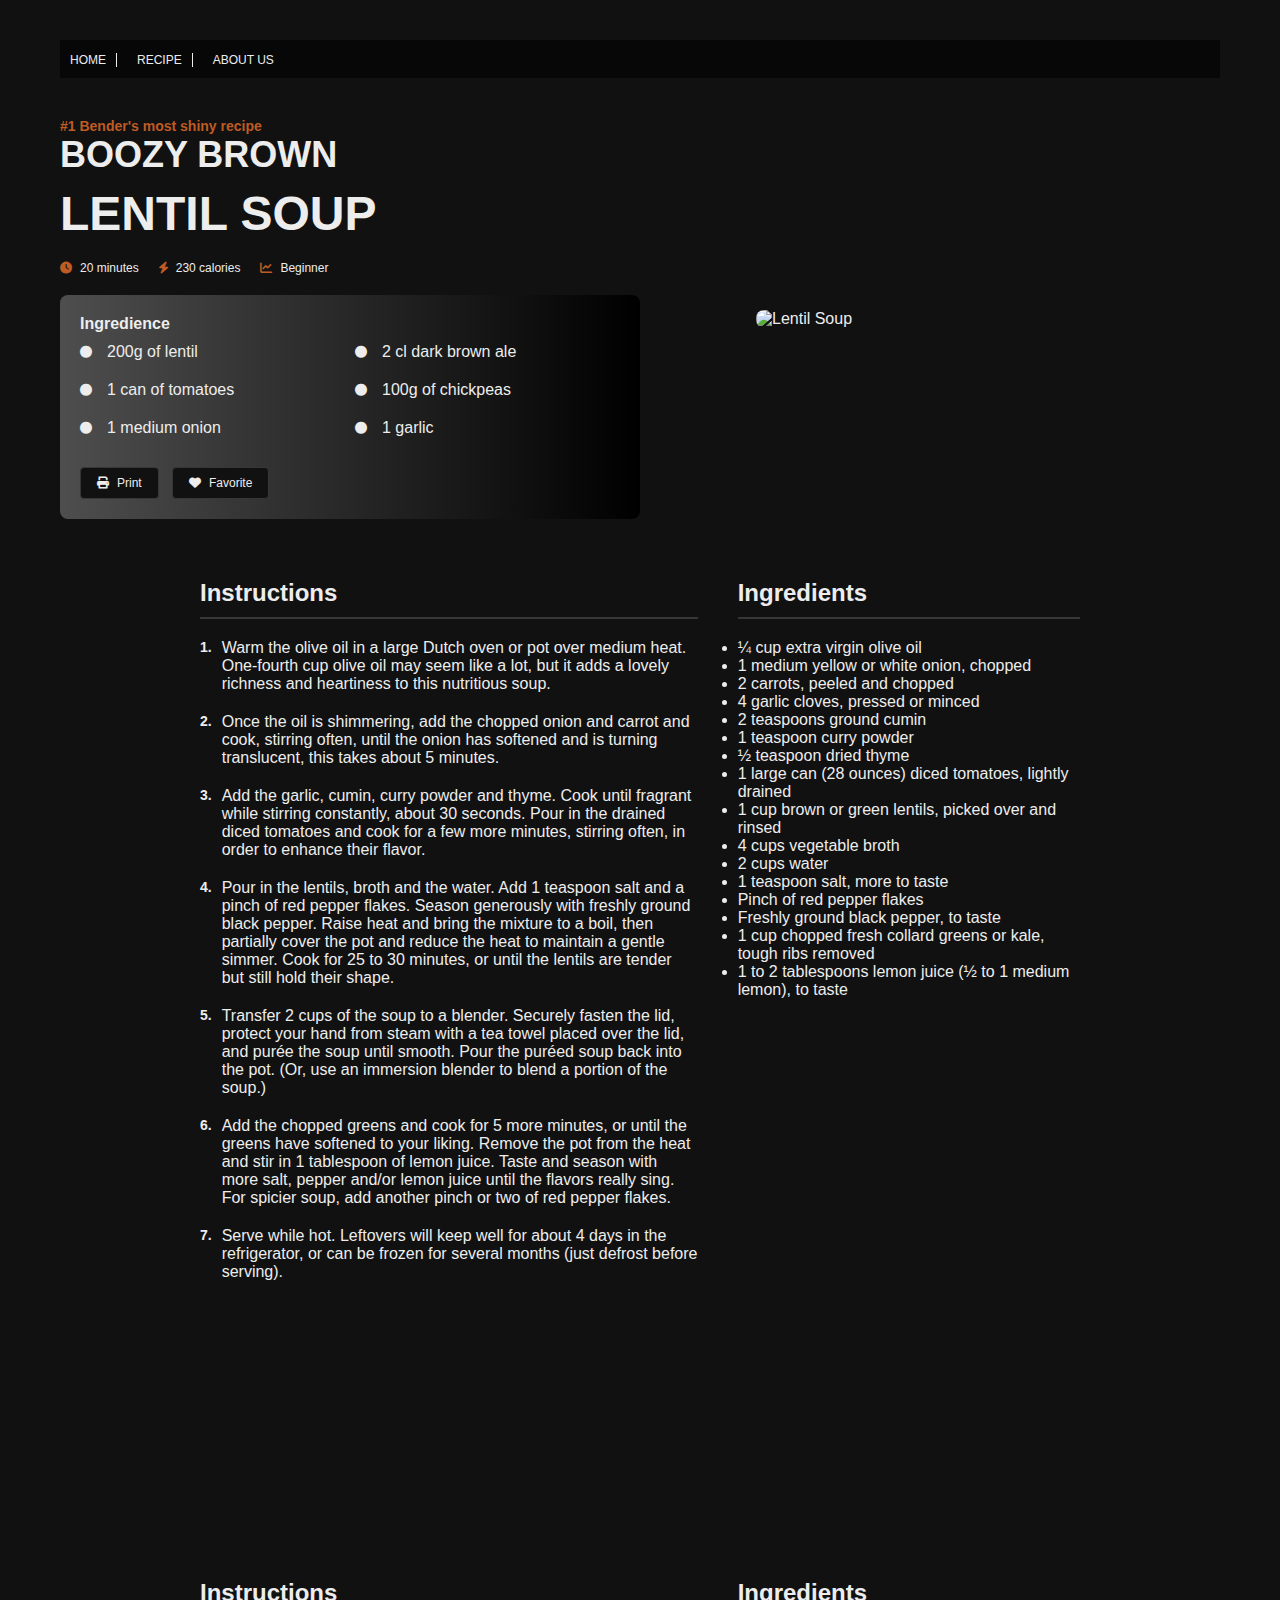
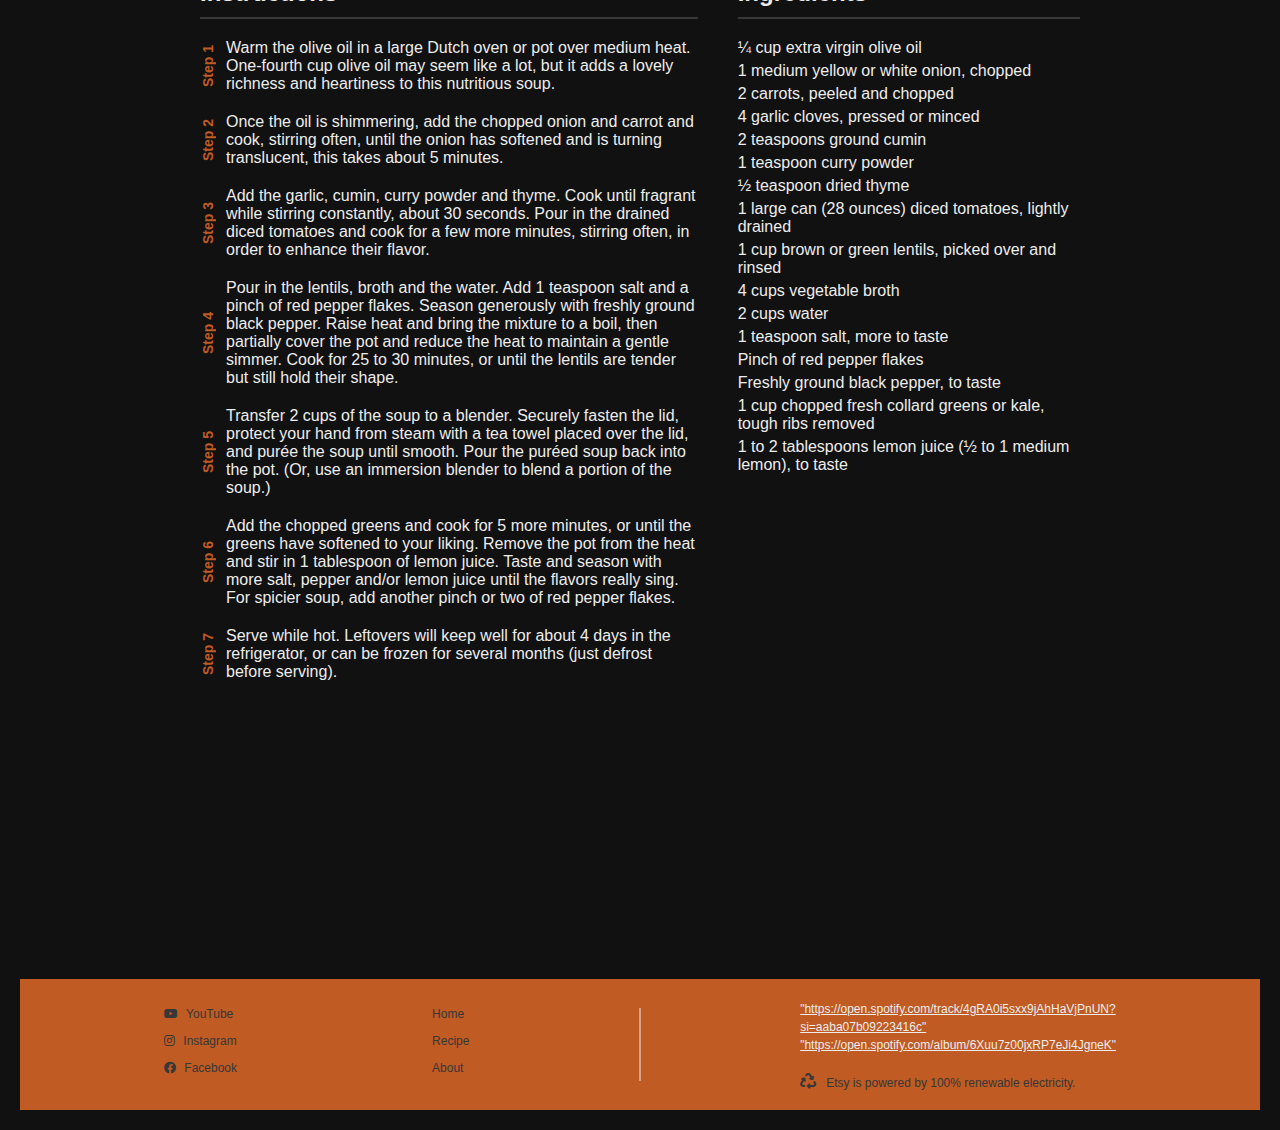
==== file.html @ ed65240d "Initial commit" ====
<!DOCTYPE html>
<html lang="en">
<head>
    <meta charset="UTF-8">
    <meta name="viewport" content="width=device-width, initial-scale=1.0">
    <title>Recipe Details</title>
    <link rel="stylesheet" href="https://cdnjs.cloudflare.com/ajax/libs/font-awesome/6.0.0-beta3/css/all.min.css">
    <link rel="stylesheet" href="css/style.css">
</head>
<body>


    <div class="container">
        <nav class="navigation">
          <div class="menu-container">
            <ul>
                <li>
                    <a href="#">Home</a>
                </li>
                <li>
                    <a href="index.html">Recipe</a>
                </li>
                <li>
                    <a href="own_page.html">About us</a>
                </li>
            </ul>
          </div>
        </nav>
   
        
        <main>
            <section class="recipe-info">
                <h2>#1 Bender's most shiny recipe</h2>
                <h1 class="recipe-title">BOOZY BROWN <span>LENTIL SOUP</span></h1>
                <div class="details">
                    <div class="time">
                        <i class="fa-solid fa-clock"></i> 20 minutes
                    </div>
                    <div class="calories">
                        <i class="fa-solid fa-bolt"></i> 230 calories
                    </div>
                    <div class="difficulty">
                        <i class="fa-solid fa-chart-line"></i> Beginner
                    </div>
                </div>
                <div class="ingredients">
                    <h3>Ingredience</h3>
                    <ul>
                      <li>
                        <input type="checkbox" id="ingredient1">
                        <label for="ingredient1"><i class="fa-solid fa-circle"></i> 200g of lentil</label>
                      </li>
                      <li>
                        <input type="checkbox" id="ingredient2">
                        <label for="ingredient2"><i class="fa-solid fa-circle"></i> 2 cl dark brown ale</label>
                      </li>
                      <li>
                        <input type="checkbox" id="ingredient3">
                        <label for="ingredient3"><i class="fa-solid fa-circle"></i> 1 can of tomatoes</label>
                      </li>
                      <li>
                        <input type="checkbox" id="ingredient4">
                        <label for="ingredient4"><i class="fa-solid fa-circle"></i> 100g of chickpeas</label>
                      </li>
                      <li>
                        <input type="checkbox" id="ingredient5">
                        <label for="ingredient5"><i class="fa-solid fa-circle"></i> 1 medium onion</label>
                      </li>
                      <li>
                        <input type="checkbox" id="ingredient6">
                        <label for="ingredient6"><i class="fa-solid fa-circle"></i> 1 garlic</label>
                      </li>
                    </ul>
                    <div class="actions">
                      <button><i class="fa-solid fa-print"></i> Print</button>
                      <button><i class="fa-solid fa-heart"></i> Favorite</button>
                    </div>
                  </div>
                  
            </section>
            <section class="recipe-image">
                <img src="https://s3-alpha-sig.figma.com/img/2ca5/1512/065ec45906eaa1f02310718987f6aa37?Expires=1730678400&Key-Pair-Id=APKAQ4GOSFWCVNEHN3O4&Signature=kiF8elebDpNt66oi~QScZDBJypUy4jDUY5r86N1OwiL5TEPqWeOiocLjC0iIjef8pkre3oENFekZw087vKclOn2sxf3GNda2NWz8QR5~C3fvBvZsVfmJCIOxOPB9lREd4pkkciIHWcjZen7qG1umLE6kv-wO42B6kZwBc3E~TOmCG7orPkT7D1tQOzGYiM1qE84pExdzBujevNCMcXoIFbSByMFpmksDCz3y1SCBsskzWgEVtsUvwgzOyfBkzUbuXNd07VGh7U9ay44RrrtXd2rOzvfQI6nxsxmCzVakOV2SUBcI-8lmBlU-VBnw5dNxJR7KjmR~-cWFTxkiqnXIXA__" alt="Lentil Soup">
            </section>
        </main>
    </div>


    <section class="instructions-section-again">
        <div class="recipe-container-again">
            <div class="instructions-again">
                <h2>Instructions</h2>
                <div class="step-again">
                    <p class="step-number-again">1.</p>
                    <p>Warm the olive oil in a large Dutch oven or pot over medium heat. One-fourth cup olive oil may seem like a lot, but it adds a lovely richness and heartiness to this nutritious soup.</p>
                </div>
                <div class="step-again">
                    <p class="step-number-again">2.</p>
                    <p>Once the oil is shimmering, add the chopped onion and carrot and cook, stirring often, until the onion has softened and is turning translucent, this takes about 5 minutes.</p>
                </div>
                <div class="step-again">
                    <p class="step-number-again">3.</p>
                    <p>Add the garlic, cumin, curry powder and thyme. Cook until fragrant while stirring constantly, about 30 seconds. Pour in the drained diced tomatoes and cook for a few more minutes, stirring often, in order to enhance their flavor.</p>
                </div>
                <div class="step-again">
                    <p class="step-number-again">4.</p>
                    <p>Pour in the lentils, broth and the water. Add 1 teaspoon salt and a pinch of red pepper flakes. Season generously with freshly ground black pepper. Raise heat and bring the mixture to a boil, then partially cover the pot and reduce the heat to maintain a gentle simmer. Cook for 25 to 30 minutes, or until the lentils are tender but still hold their shape.</p>
                </div>
                <div class="step-again">
                    <p class="step-number-again">5.</p>
                    <p>Transfer 2 cups of the soup to a blender. Securely fasten the lid, protect your hand from steam with a tea towel placed over the lid, and purée the soup until smooth. Pour the puréed soup back into the pot. (Or, use an immersion blender to blend a portion of the soup.)</p>
                </div>
                <div class="step-again">
                    <p class="step-number-again">6.</p>
                    <p>Add the chopped greens and cook for 5 more minutes, or until the greens have softened to your liking. Remove the pot from the heat and stir in 1 tablespoon of lemon juice. Taste and season with more salt, pepper and/or lemon juice until the flavors really sing. For spicier soup, add another pinch or two of red pepper flakes.</p>
                </div>
                <div class="step-again">
                    <p class="step-number-again">7.</p>
                    <p>Serve while hot. Leftovers will keep well for about 4 days in the refrigerator, or can be frozen for several months (just defrost before serving).</p>
                </div>
            </div>
    
            <div class="ingredients-continue-again">
                <h2>Ingredients</h2>
                <ul>
                    <li>¼ cup extra virgin olive oil</li>
                    <li>1 medium yellow or white onion, chopped</li>
                    <li>2 carrots, peeled and chopped</li>
                    <li>4 garlic cloves, pressed or minced</li>
                    <li>2 teaspoons ground cumin</li>
                    <li>1 teaspoon curry powder</li>
                    <li>½ teaspoon dried thyme</li>
                    <li>1 large can (28 ounces) diced tomatoes, lightly drained</li>
                    <li>1 cup brown or green lentils, picked over and rinsed</li>
                    <li>4 cups vegetable broth</li>
                    <li>2 cups water</li>
                    <li>1 teaspoon salt, more to taste</li>
                    <li>Pinch of red pepper flakes</li>
                    <li>Freshly ground black pepper, to taste</li>
                    <li>1 cup chopped fresh collard greens or kale, tough ribs removed</li>
                    <li>1 to 2 tablespoons lemon juice (½ to 1 medium lemon), to taste</li>
                </ul>
            </div>
        </div>
    
    </section>



<section class="instructions-section">
    <div class="recipe-container">
        <div class="instructions">
            <h2>Instructions</h2>
            <div class="step">
                <p class="step-number">Step 1</p>
                <p>Warm the olive oil in a large Dutch oven or pot over medium heat. One-fourth cup olive oil may seem like a lot, but it adds a lovely richness and heartiness to this nutritious soup.</p>
            </div>
            <div class="step">
                <p class="step-number">Step 2</p>
                <p>Once the oil is shimmering, add the chopped onion and carrot and cook, stirring often, until the onion has softened and is turning translucent, this takes about 5 minutes.</p>
            </div>
            <div class="step">
                <p class="step-number">Step 3</p>
                <p>Add the garlic, cumin, curry powder and thyme. Cook until fragrant while stirring constantly, about 30 seconds. Pour in the drained diced tomatoes and cook for a few more minutes, stirring often, in order to enhance their flavor.</p>
            </div>
            <div class="step">
                <p class="step-number">Step 4</p>
                <p>Pour in the lentils, broth and the water. Add 1 teaspoon salt and a pinch of red pepper flakes. Season generously with freshly ground black pepper. Raise heat and bring the mixture to a boil, then partially cover the pot and reduce the heat to maintain a gentle simmer. Cook for 25 to 30 minutes, or until the lentils are tender but still hold their shape.</p>
            </div>
            <div class="step">
                <p class="step-number">Step 5</p>
                <p>Transfer 2 cups of the soup to a blender. Securely fasten the lid, protect your hand from steam with a tea towel placed over the lid, and purée the soup until smooth. Pour the puréed soup back into the pot. (Or, use an immersion blender to blend a portion of the soup.)</p>
            </div>
            <div class="step">
                <p class="step-number">Step 6</p>
                <p>Add the chopped greens and cook for 5 more minutes, or until the greens have softened to your liking. Remove the pot from the heat and stir in 1 tablespoon of lemon juice. Taste and season with more salt, pepper and/or lemon juice until the flavors really sing. For spicier soup, add another pinch or two of red pepper flakes.</p>
            </div>
            <div class="step">
                <p class="step-number">Step 7</p>
                <p>Serve while hot. Leftovers will keep well for about 4 days in the refrigerator, or can be frozen for several months (just defrost before serving).</p>
            </div>
        </div>

        <div class="ingredients-continue">
            <h2>Ingredients</h2>
            <ul>
                <li>¼ cup extra virgin olive oil</li>
                <li>1 medium yellow or white onion, chopped</li>
                <li>2 carrots, peeled and chopped</li>
                <li>4 garlic cloves, pressed or minced</li>
                <li>2 teaspoons ground cumin</li>
                <li>1 teaspoon curry powder</li>
                <li>½ teaspoon dried thyme</li>
                <li>1 large can (28 ounces) diced tomatoes, lightly drained</li>
                <li>1 cup brown or green lentils, picked over and rinsed</li>
                <li>4 cups vegetable broth</li>
                <li>2 cups water</li>
                <li>1 teaspoon salt, more to taste</li>
                <li>Pinch of red pepper flakes</li>
                <li>Freshly ground black pepper, to taste</li>
                <li>1 cup chopped fresh collard greens or kale, tough ribs removed</li>
                <li>1 to 2 tablespoons lemon juice (½ to 1 medium lemon), to taste</li>
            </ul>
        </div>
    </div>

</section>



<footer>
    <div class="footer-container">
        <div class="social-media">
            <a href="#"><i class="fa-brands fa-youtube"></i> YouTube</a><br>
            <a href="#"><i class="fa-brands fa-instagram"></i> Instagram</a><br>
            <a href="#"><i class="fa-brands fa-facebook"></i> Facebook</a><br>
        </div>
        <div class="footer-links">
            <a href="#">Home</a><br>
            <a href="#">Recipe</a><br>
            <a href="#">About</a>
        </div>
        <div class="footer-info">
            <a href="">"https://open.spotify.com/track/4gRA0i5sxx9jAhHaVjPnUN?si=aaba07b09223416c"</a><br>
            <a href="">"https://open.spotify.com/album/6Xuu7z00jxRP7eJi4JgneK"</a><br>
             <p><i class="fa-solid fa-recycle"></i>Etsy is powered by 100% renewable electricity.</p>
        </div>
    </div>


</footer>



</body>
</html>
---- css/style.css ----
@import url('https://fonts.googleapis.com/css2?family=Roboto:ital,wght@0,100;0,300;0,400;0,500;0,700;0,900;1,100;1,300;1,400;1,500;1,700;1,900&display=swap');
@import url('https://fonts.googleapis.com/css2?family=Roboto+Condensed:ital,wght@0,100..900;1,100..900&display=swap');


:root {

   /* Dimensions */
   --width-full: 100%;
   --width-12col: 1200px;     

   /* Grid Settings */
   --grid-gap: 10px;

   --padding-default: 20px;

   /* Colors */
   --background-color-navigation: #00000088;
   --background-color-light: #ededed;
   --background-color-dark-bg: #111111;
   --primary-color: #bf5b23;
   --color-white: #ffffff;
   --color_dark: #373737;
   --color-light: #ebebeb;


   /* color swatch category */
   --category-seafood: #3E30E2;
   --category-chicken: #249C8E;
   --category-meats: #D09189;
   --category-veg: #298F3F;
   --category-dessert: #9374EB;
   --category-misc: #9A951E;
   --category-pasta: #BF5B23;
}




/* media queries for a mobile version*/





/* reset CSS */
* {
  margin:0;
  padding:0;
  box-sizing: border-box;
}

body {
  background-color:var(--background-color-dark-bg);
  font-family: "Roboto", sans-serif;
}

.container {
  background-color:var(--background-color-dark-bg);
  width:var(--width-full);
  height:auto;
}

.navigation {
  background-color: var(--background-color-navigation);
  position:relative;
  z-index: 1000;
}

.menu-container {
  width:var(--width-12col);
  margin: 0 auto;
}

.menu-container ul {
  display:flex
}

.menu-container ul li {
  list-style-type: none;
  margin:10px 0 10px 0;
}

.menu-container ul li a {
  color:var(--background-color-light);
  text-decoration: none;
  text-transform: uppercase;
  border-right: 1px solid var(--background-color-light);
  padding: 0 10px 0 10px;
}

.menu-container ul li a:hover {
  color:var(--primary-color);
}

.menu-container ul li:last-child a {
  border-right: none;
}

.hero { /* Parent with 100% width*/
  background-image: url('https://s3-alpha-sig.figma.com/img/373d/b832/eb54bd65b2060f54024c3d369b383fa9?Expires=1731888000&Key-Pair-Id=APKAQ4GOSFWCVNEHN3O4&Signature=GN2lC6pyfrioEXB4bAm37GHKbKWln2jJjjCO6sONbc8cFu19VoQrKBN8NPygNhO-18M2hw1tPy3R~-BeucHvMnKg9~3-WZzSWj6q4nyPQ2-WkpZ~EpyDxJ45w1UO10ewLJ-qsQrgiHYVYTWvfphnwv1vD4PNC5bcbQfXHKbnncB06MZIaLhbFye5i-hzJd05S8~jmhhtWMcX05KiGBPHwRmacuonD9~WqYpAjngTJ-mEMIS~aoXYMuyZ2nHphnhDqtK35qnQf4Uc8hnteEkfSdjCJDbc7GU15i3oFfCDxK0QIf3prAMWjGewgUWTZeYBrinGNOCU6ixdBHHdyYrhoA__');
  width:var(--width-full);
  height:auto;
  min-height:600px;
  background-repeat: no-repeat;
  background-size: cover;
  background-position: center center;

  margin-top:-40px;
  color:var(--background-color-light);
} 

.hero-container {/* child to follow to 12 column */
  display:grid;
  grid-template-columns: repeat(12, 1fr);
  grid-template-rows: auto auto auto;
  width:var(--width-12col);
  gap:var(--grid-gap);
  margin: 0 auto;
} 

.hero-text {
  grid-column: 1 / span 4;
  margin-top:200px;
  grid-row: 1;
}

.hero-text-smallest {
  font-size: 12px;
  margin-left: 50px;
}

.hero-text-medium {
  font-size: 32px;
  text-transform: uppercase;
  margin-top:15px;
  margin-left: 50px;
}

.hero-text-large {
  font-size: 37px;
  text-transform: uppercase;
  font-weight: 900;
  margin-top:5px;
  margin-bottom:15px;
  margin-left: 50px;
}

.hero-search {
  grid-column: 2 / span 3;
  margin-top:60px;
  grid-row: 2;
}


.search-input {
  background-color: transparent;
  -webkit-appearance: none;
  outline:none;
  border: 1px solid var(--background-color-light);
  border-radius: 5px;
  padding: 10px 20px 10px 40px;
  color:var(--background-color-light)
}

.search-input::placeholder {
  color:var(--background-color-light);
}

/* Working now, copy this */
.todays_recipes {  
  height: fit-content;
  width:var(--width-full);
  display:grid;
  grid-template-columns: 1fr;
  grid-template-rows: 130px auto;
  gap:var(--grid-gap);
}  /* end copy */

.todays_recipes_content_block_image img {
  height: 200px;
  width:100%;
  background-size: cover ;
  background-position: center;
  border-radius: 5px 5px 0px 0px;
}

.todays_recipes_content_block_image_first img {
  height: 200px;
  width:100%;
  background-size: cover ;
  background-position: center;
  border-radius: 5px 5px 0px 0px;
  background-color: var(--color_dark);
}

.todays_recipes_headline {
  text-transform: uppercase;
  font-size: 36px;
  margin-bottom: 10px;
  margin-top: 20px;
}

.todays_recipes_content {
    display: grid;
    grid-template-columns: repeat(4, 1fr);
    gap: var(--grid-gap);
    box-sizing: border-box;
    width: var(--width-12col);
    margin: 0 auto;
 }

 .todays_recipes_content_block {
    background-color: var(--background-color-light);
    border-radius: 5px;
 }

 .todays_recipes_content_block_text {
    padding: 20px;
    color: var(--color_dark);
    display: flex;
    flex-direction: column;
    justify-content: space-between;
    flex: 1;
 }

 .todays_recipes_content_block_text h4 {
    text-transform: uppercase;
    font-size: 22px;
    font-weight: 700;
    margin: 0 0 10px 0;
 }

 .todays_recipes_content_block_text p {
    font-size: 16px;
    font-family: 'Roboto Condensed', sans-serif;
 }

 .todays_recipes_content_block_bottom_area {
    display: flex;
    justify-content: space-between;
    margin: 20px 0 0 0;
 }

 .todays_recipes_content_block_bottom_area_left {
    display: flex;
    flex-direction: column;
    justify-content: space-between;
    padding: 0 0 0 10px;
    border-left: 1px solid var(--category-seafood);
    text-transform: uppercase;
 }

 div[data-category="seafood"] {
  border-left: 1px solid var(--category-seafood);
 }

 p[data-category="seafood"] {
  color: var(--category-seafood);
 }

 div[data-category="chicken"] {
  border-left: 1px solid var(--category-chicken);
 }

 p[data-category="chicken"] {
  color: var(--category-chicken);
 }

 div[data-category="meats"] {
  border-left: 1px solid var(--category-meats);
 }

 p[data-category="meats"] {
  color: var(--category-meats);
 }

 div[data-category="veg"] {
  border-left: 1px solid var(--category-veg);
 }

 p[data-category="veg"] {
  color: var(--category-veg);
 }

 div[data-category="dessert"] {
  border-left: 1px solid var(--category-dessert);
 }

 p[data-category="dessert"] {
  color: var(--category-dessert);
 }

 div[data-category="misc"] {
  border-left: 1px solid var(--category-misc);
 }

 p[data-category="misc"] {
  color: var(--category-misc);
 }

 div[data-category="pasta"] {
  border-left: 1px solid var(--category-pasta);
 }

 p[data-category="pasta"] {
  color: var(--category-pasta);
 }

 #chicken-icon {
  color: var(--category-chicken);
 }

 #pasta-icon {
  color: var(--category-pasta);
 }

 #meats-icon {
  color: var(--category-meats);
 }

 #misc-icon {
  color: var(--category-misc);
 }

 #dessert-icon {
  color: var(--category-dessert);
 }

 #veg-icon {
  color: var(--category-veg);
 }

 #seafood-icon {
  color: var(--category-seafood);
 }


 #cat-test::after {
    content: attr(data-category);
 }


 /* 
 .category-color {
    color: var(--category-seafood);
 } */

 /* blablabla */

 .todays_recipes_content_block_bottom_area_right {}

 .todays_recipes_content_block_bottom_area_right button {
    background-color: var(--color_dark);
    border: 1px solid var(--background-color-light);
    padding: 8px 16px;
    border-radius: 5px;
    font-size: 12px;
    font-weight: 700;
    cursor: pointer;
 }

 .todays_recipes_content_block_bottom_area_right button a {
    color: var(--background-color-light);
    text-decoration: none;
    text-transform: uppercase;
    font-size: 12px;
 }

 /* Stylizace sekce "Category Selection" */
.category-selection {
    text-align: center;
    margin: 50px 0;
}

/* Nadpis */
.category-selection h3 {
  text-transform: uppercase;
  font-size: 36px;
  margin-bottom: 10px;
  display: flex;
  align-items: center;
}

/* Bílé podtržítko */
.category-selection hr {
  border: 1px solid var(--background-color-light);
  width: 100%;
  margin-bottom: 30px;
}

/* Tabulka kategorií */
.category-selection table {
    background-color: var(--background-color-light);
    padding: 20px;
    border-radius: 10px;
    margin: 0 auto;
    box-shadow: 0px 4px 10px rgba(0, 0, 0, 0.1);
}

/* Stylizace jednotlivých buněk v tabulce */
.category-selection td {
    padding: 20px;
    font-size: 16px;
    font-weight: bold;
    color: var(--color_dark);
}

/* Ikony v tabulce */
.category-selection img {
    width: 50px;
    margin-bottom: 10px;
}

/* Centrování tabulky */
.category-selection div {
    display: flex;
    justify-content: center;
}

table {
    width: 80%; 
    table-layout: fixed; 
}

td {
    padding: 10px; 
    text-align: center;
    vertical-align: middle;
}

i {
    font-size: 50px; /* Increases icon size */
}

tr {
    height: 10px; 
}



.image_below img {
  width: 100%; 
  height: auto; 
  object-fit: cover; 
  clip-path: polygon(0 16%, 100% 34%, 100% 100%, 0% 100%); 
}


/* Hero image section styles */
.heroimage {
  width: 100%;
  height: 600px; /* Adjust the height as needed */
  background-image: url('https://s3-alpha-sig.figma.com/img/d126/448b/7916a93b8533afdfadbf849f32c00aea?Expires=1731888000&Key-Pair-Id=APKAQ4GOSFWCVNEHN3O4&Signature=F6GOYjo4qgJrvyrJN5ZBXoF7h3DD8s921FwfolZWM0DfumItPB-AXRXOtySlUx-dS5AdfYZXfP9pro-P5HApWxsBR8UvBcLgnFN0uAMmb-bWPCfeKNmeHYrMv~~EJJgQlpK42VzpCXftK5gSnhbBy8YQXSRX-1fQK6kkImCicfvAf2Rr22js1vUXZ5GmTtSVhUeSuZPDEwJ3DL~-BmZPklBQqHezyoHKGL-38s7-sd7UL7N-3wcADJGqpqlax8sMeBp2i6pqhQMtRyRv4Roph-AVPi~qgX9D3jC6pX1qX89KsPsJxmuFhbt4uQpibd5cvmuLkz5aLlYD5rZNp6HTSQ__'); /* Replace with your desired image URL */
  background-size: cover;
  background-position: center;
  position: relative;
  clip-path: polygon(0 16%, 100% 34%, 100% 100%, 0% 100%); 
}

/* Square box with text inside */
.text-box {
  background-color: var(--color-light);
  width: 300px; 
  height: 300px;
  display: flex;
  flex-direction: column;
  justify-content: center;
  align-items: center;
  position: absolute;
  top: 250px; 
  right: 80px; 
  padding: 20px;
  text-align: center;
  border-radius: 10px;
}

/* Large orange text */
.hero-title {
  font-size: 28px; 
  color: var(--primary-color);
  margin-bottom: 10px;
  font-weight: bold;
}

/* Smaller black text */
.hero-subtext {
  font-size: 16px; 
  color: var(--background-color-navigation);
}

/* Reset some basic styles */
* {
  margin: 0;
  padding: 0;
  box-sizing: border-box;
}

body {
  font-family: 'Roboto', sans-serif;
  background-color: var(--background-color-dark-bg);
  color: var(--background-color-light);
  padding: 20px;
}

h1 {
  text-transform: uppercase;
  font-size: 36px;
  margin-bottom: 10px;
}

hr {
  border: 1px solid var(--background-color-light);
  width: 100%;
  margin-bottom: 30px;
}

.container {
  max-width: 1200px;
  margin: 0 auto;
}

/* Recipe Grid */
.recipe-grid {
  display: grid;
  grid-template-columns: 1fr 1fr;
}

/* Recipe Card */
.recipe-card {
  background-color: var(--color-light);
  display: flex;
  flex-direction: row;
  align-items: stretch;
  overflow: hidden;
  position: relative;
}

/* Text Section of the Card */
.text-section {
  padding: 20px;
  display: flex;
  flex-direction: column;
  justify-content: space-between;
  flex: 1;
}

.text-section p.small-text {
  color: var(--primary-color);
  font-size: 12px;
  margin-bottom: 10px;
}

.text-section h2 {
  color: var(--color_dark);
  font-size: 24px;
  margin-bottom: 10px;
  font-weight: 700;
}

.text-section p {
  color: var(--color_dark);
  font-size: 16px;
  margin-bottom: 20px;
}

.cta-button {
  background-color: var(--color_dark);
  color: var(--background-color-light);
  padding: 10px 20px;
  border: none;
  border-radius: 5px;
  cursor: pointer;
  text-transform: uppercase;
  font-size: 12px;
}

.cta-button:hover {
  background-color: var(--primary-color);
}

/* Image Section */
.image-section {
  flex: 1;
  display: flex;
  align-items: center;
  justify-content: center;
}

.image-section img {
  width: 100%;
  height: auto;
  object-fit: cover;
}

footer {
  background-color: var(--primary-color);
  color: var(--background-color-light);
  padding: 20px 0;
  display: flex;
  justify-content: center;
  align-items: center;
}

.footer-container {
  display: flex;
  justify-content: space-between;
  width: 80%;
  align-items: center;
  position: relative;
  max-width: 1200px;
}


.footer-container::before {
  content: "";
  position: absolute;
  height: 80%; 
  width: 1px;
  background-color: var(--background-color-light);
  left: 50%;
  transform: translateX(-50%);
}


.footer-container > div {
  flex: 1;
  padding: 0 20px;
}


.social-media {
  text-align: left;
  margin-right: 100px; 
}

.social-media a,
.footer-links a {
  color: var(--color_dark);
  text-decoration: none;
  font-size: 12px;
  margin-bottom: 10px;
  display: inline-block;
}


.footer-links {
  text-align: left;
  margin-right: 200px; 
}

.footer-info p {
  color: var(--color_dark);
  font-size: 12px;
  margin-top: 10px;
}

.footer-info a {
  color: var(--background-color-light);
  font-size: 12px;
  flex-direction: row;
}

.footer-info i {
  font-size: 16px;
  padding-right: 10px;
  padding-top: 10px;
}


.social-media i {
  font-size: 12px;
  margin-right: 5px;
}




/* new page */
* {
  margin: 0;
  padding: 0;
  box-sizing: border-box;
}

body {
  font-family: Arial, sans-serif;
  background-color: var(--background-color-dark-bg);
  color: var(--background-color-light);
}

.container {
  max-width: 1200px;
  margin: 0 auto;
  padding: 20px;
  background-color: var(--background-color-dark-bg);
}

header {
  display: flex;
  justify-content: space-between;
  align-items: center;
  padding: 20px 0;
  border-bottom: 1px solid var(--color_dark);
}

nav a {
  color: var(--background-color-light);
  text-decoration: none;
  font-size: 12px;
  margin-right: 10px;
}

main {
  display: flex;
  justify-content: space-between;
  padding: 40px 0;
}

.recipe-info {
  width: 50%;
}

.recipe-info h2 {
  color: var(--primary-color);
  font-size: 14px;
}

.recipe-info h1 {
  font-size: 36px;
  font-weight: bold;
}

.recipe-info h1 span {
  font-size: 48px;
  display: block;
  margin-top: 10px;
}

.details {
  display: flex;
  gap: 20px;
  margin: 20px 0;
  font-size: 12px; 
}

.details div {
  display: flex;
  align-items: center;
}

.details i {
  color: var(--primary-color);
  margin-right: 8px;
  font-size: 12px; 
}

.ingredients {
  background: rgb(78,78,78);
  background: linear-gradient(90deg, rgba(78,78,78,1) 0%, rgba(0,0,0,1) 100%);
  padding: 20px;
  border-radius: 8px;
  margin-top: 20px;
  font-size: 12px; 
}

.ingredients h3 {
  font-size: 16px; 
  margin-bottom: 10px;
}

.ingredients ul {
  list-style: none;
  display: grid;
  grid-template-columns: repeat(2, 1fr); 
  gap: 10px; 
}

.ingredients li {
  font-size: 12px; 
  margin-bottom: 10px;
}

.ingredients li i {
  color: var(--background-color-light);
  margin-right: 10px;
  font-size: 12px; 
}


.actions {
  margin-top: 20px;
}

.actions button {
  background-color: var(--background-color-dark-bg);
  color: var(--background-color-light);
  border: 1px solid var(--color_dark);
  padding: 8px 16px; 
  margin-right: 10px;
  cursor: pointer;
  display: inline-flex;
  align-items: center;
  border-radius: 4px;
  font-size: 12px; 
}

.actions button i {
  margin-right: 8px;
  font-size: 12px; 
}

.actions button:hover {
  color:var(--color_dark)
}

.recipe-image {
  width: 40%;
  display: flex;
  justify-content: center;
  align-items: center;
}

.recipe-image img {
  width: 100%;
  border-radius: 8px;
}

/* General styling */

.recipe-container-again {
  display: flex;
  gap: 20px;
  align-items: baseline;
  background-color: var(--background-color-dark-bg);
  margin-left: 80px;
  margin-right: 80px;
}

/* Instructions section */
.instructions-again {
  width: 60%;
  padding-right: 20px;
  margin-left: 100px;
  height: 1000px;
}

.instructions-again h2 {
  font-size: 24px;
  border-bottom: 2px solid var(--color_dark);
  padding-bottom: 10px;
  margin-bottom: 20px;
}

.steps-again {
  display: flex;
  flex-direction: column;
  gap: 10px;
}

.step-again {
  display: flex;
  align-items: flex-start;
  margin-bottom: 20px;
}

.step-number-again {
  font-size: 14px;
  color: var(--background-color-light);
  font-weight: bold;
  padding-right: 10px;
}

/* Ingredients section */
.ingredients-continue-again {
  width: 40%;
  background-color: none;
  margin-right: 100px;
}

.ingredients-continue-again h2 {
  font-size: 24px;
  border-bottom: 2px solid var(--color_dark);
  padding-bottom: 10px;
  margin-bottom: 20px;
}

.ingredients-continue-again ul {
  padding-left: 0;
  font-size: 16px;
  margin: none;
  text-align: left;
  justify-content: flex-start;
}

.ingredients-continue li {
  margin-bottom: 10px;
  padding-bottom: 5px;
  margin: 0%;  
}

/* The same again */


.recipe-container {
  display: flex;
  gap: 20px;
  align-items: baseline;
  background-color: var(--background-color-dark-bg);
  margin-left: 80px;
  margin-right: 80px;
}

/* Instructions section */
.instructions {
  width: 60%;
  padding-right: 20px;
  margin-left: 100px;
  height: 1000px;
}

.instructions h2 {
  font-size: 24px;
  border-bottom: 2px solid var(--color_dark);
  padding-bottom: 10px;
  margin-bottom: 20px;
}

.steps {
  display: flex;
  flex-direction: column;
  gap: 10px;
}

.step {
  display: flex;
  align-items: center;
  margin-bottom: 20px;
}

.step-number {
  font-size: 14px;
  color: var(--primary-color);
  font-weight: bold;
  writing-mode: vertical-rl; /* Position step number vertically */
  transform: rotate(180deg); /* Rotate to appear horizontally */
  margin-right: 10px;
}

/* Ingredients section */
.ingredients-continue {
  width: 40%;
  background-color: none;
  margin-right: 100px;
}

.ingredients-continue h2 {
  font-size: 24px;
  border-bottom: 2px solid var(--color_dark);
  padding-bottom: 10px;
  margin-bottom: 20px;
}

.ingredients-continue ul {
  list-style-type: none;
  padding-left: 0;
  font-size: 16px;
  margin: none;
  text-align: left;
  justify-content: flex-start;
}

.ingredients-continue li {
  margin-bottom: 10px;
  padding-bottom: 5px;
  margin: 0%;  
}

/* Style the ingredients list */
.ingredients ul {
  list-style-type: none;
  padding: 0;
}

.ingredients li {
  margin-bottom: 10px;
}

.ingredients label {
  cursor: pointer;
  font-size: 16px;
  display: flex;
  align-items: center;
  gap: 5px;
  color: var(--background-color-light);
}

.ingredients input[type="checkbox"] {
  display: none; /* Hide the checkbox */
}

/* Style for the checked state */
.ingredients input[type="checkbox"]:checked + label {
  color: var(--background-color-light);
}

.ingredients input[type="checkbox"]:checked + label i {
  color: var(--primary-color);
  content: "\f111"; /* Change icon to check-circle */
}

.ingredients label i {
  transition: color 0.3s ease;
}



/* Responsive design for smaller screens */
@media (max-width: 768px) {
  .recipe-container {
      flex-direction: column;
  }
  
  .instructions, .ingredients {
      width: 100%;
  }
  
  .step-number {
      font-size: 12px;
  }
  
  .ingredients ul {
      font-size: 14px;
  }
}
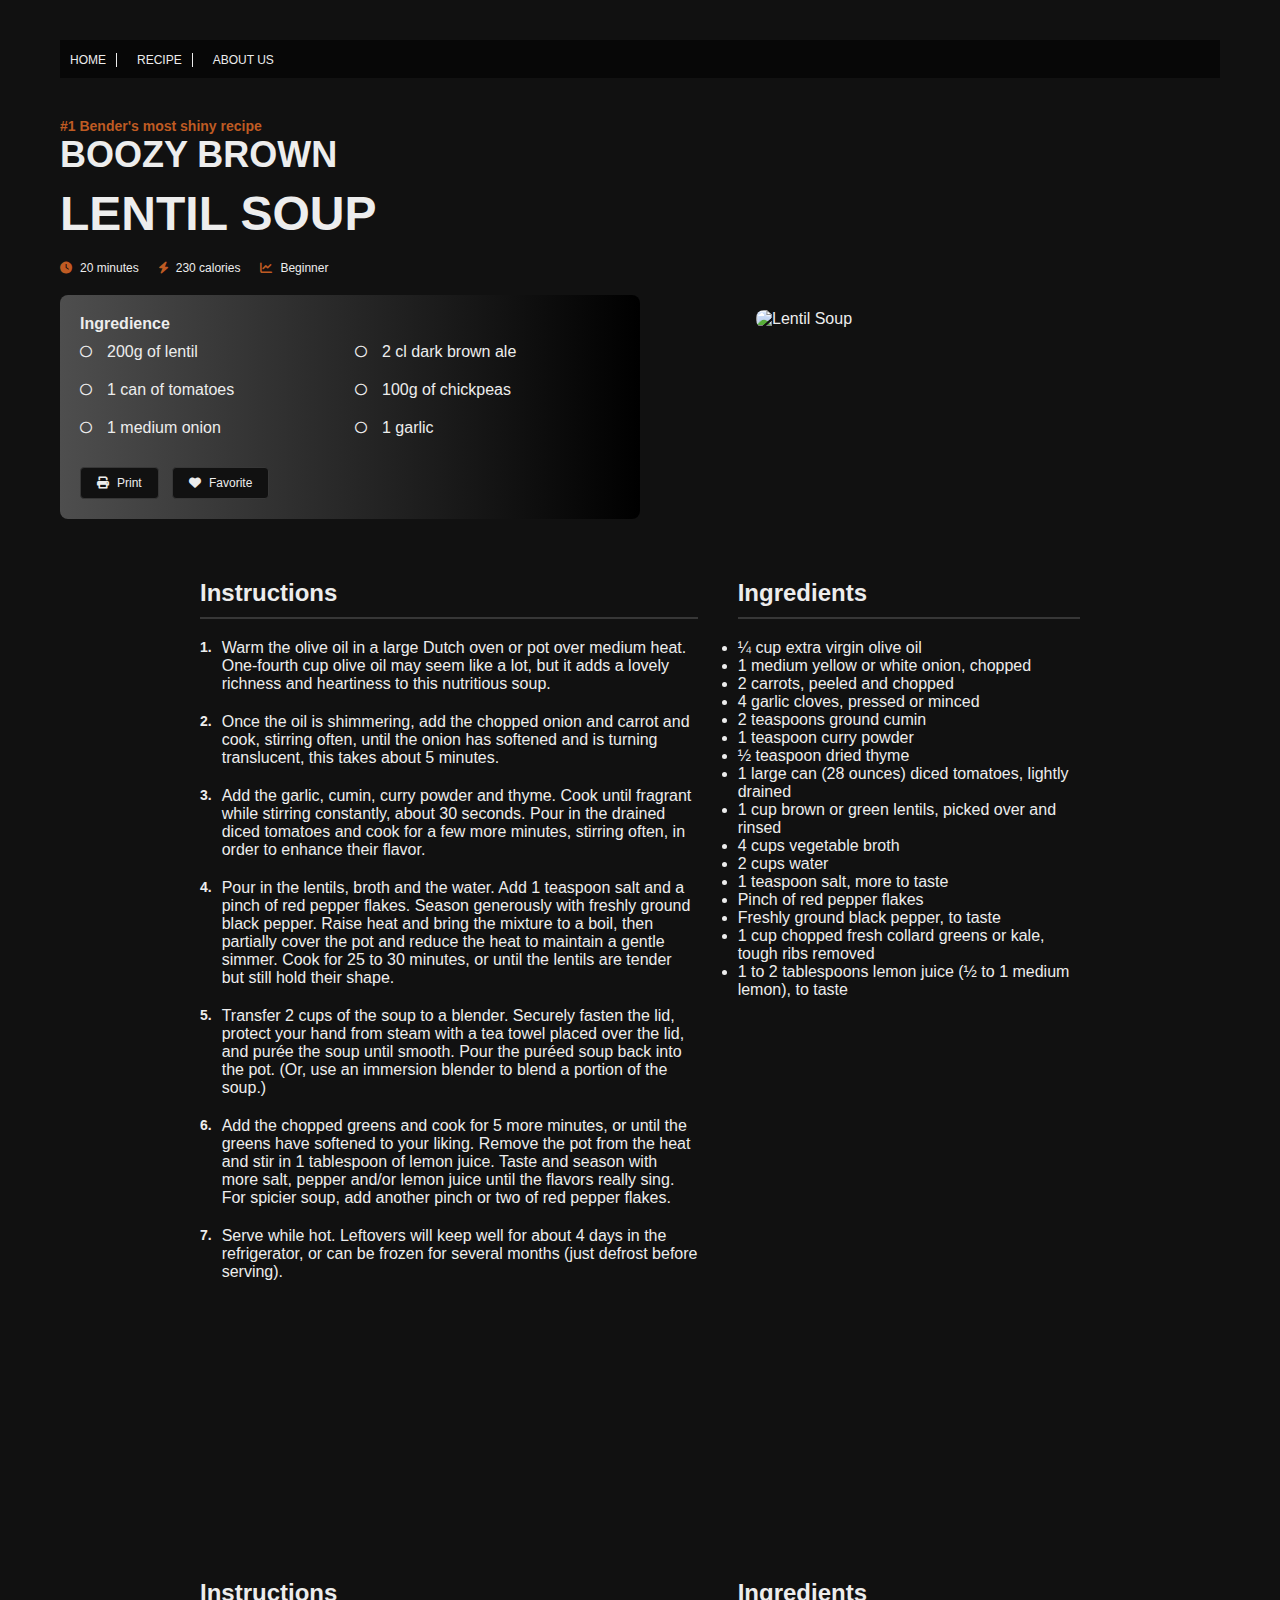
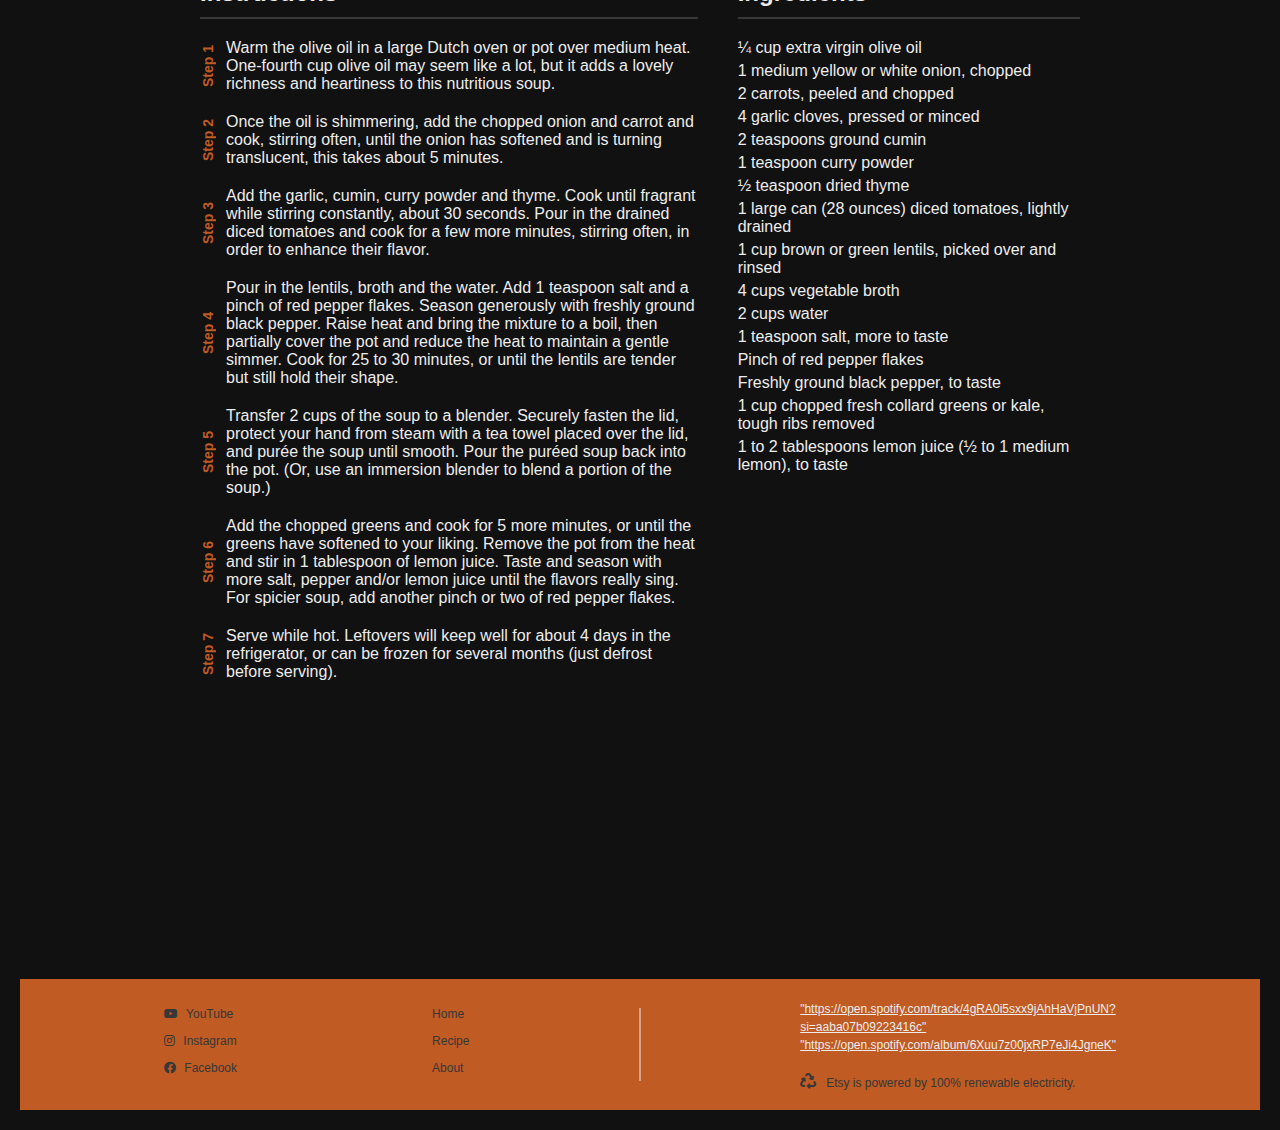
==== commit d747bac3: "bordered circle in ingredients" ====
--- a/file.html
+++ b/file.html
@@ -48,27 +48,27 @@
                     <ul>
                       <li>
                         <input type="checkbox" id="ingredient1">
-                        <label for="ingredient1"><i class="fa-solid fa-circle"></i> 200g of lentil</label>
+                        <label for="ingredient1"><i class="fa-regular fa-circle"></i> 200g of lentil</label>
                       </li>
                       <li>
                         <input type="checkbox" id="ingredient2">
-                        <label for="ingredient2"><i class="fa-solid fa-circle"></i> 2 cl dark brown ale</label>
+                        <label for="ingredient2"><i class="fa-regular fa-circle"></i> 2 cl dark brown ale</label>
                       </li>
                       <li>
                         <input type="checkbox" id="ingredient3">
-                        <label for="ingredient3"><i class="fa-solid fa-circle"></i> 1 can of tomatoes</label>
+                        <label for="ingredient3"><i class="fa-regular fa-circle"></i> 1 can of tomatoes</label>
                       </li>
                       <li>
                         <input type="checkbox" id="ingredient4">
-                        <label for="ingredient4"><i class="fa-solid fa-circle"></i> 100g of chickpeas</label>
+                        <label for="ingredient4"><i class="fa-regular fa-circle"></i> 100g of chickpeas</label>
                       </li>
                       <li>
                         <input type="checkbox" id="ingredient5">
-                        <label for="ingredient5"><i class="fa-solid fa-circle"></i> 1 medium onion</label>
+                        <label for="ingredient5"><i class="fa-regular fa-circle"></i> 1 medium onion</label>
                       </li>
                       <li>
                         <input type="checkbox" id="ingredient6">
-                        <label for="ingredient6"><i class="fa-solid fa-circle"></i> 1 garlic</label>
+                        <label for="ingredient6"><i class="fa-regular fa-circle"></i> 1 garlic</label>
                       </li>
                     </ul>
                     <div class="actions">
--- a/css/style.css
+++ b/css/style.css
@@ -781,6 +781,7 @@
 }
 
 .ingredients li i {
+  
   color: var(--background-color-light);
   margin-right: 10px;
   font-size: 12px; 
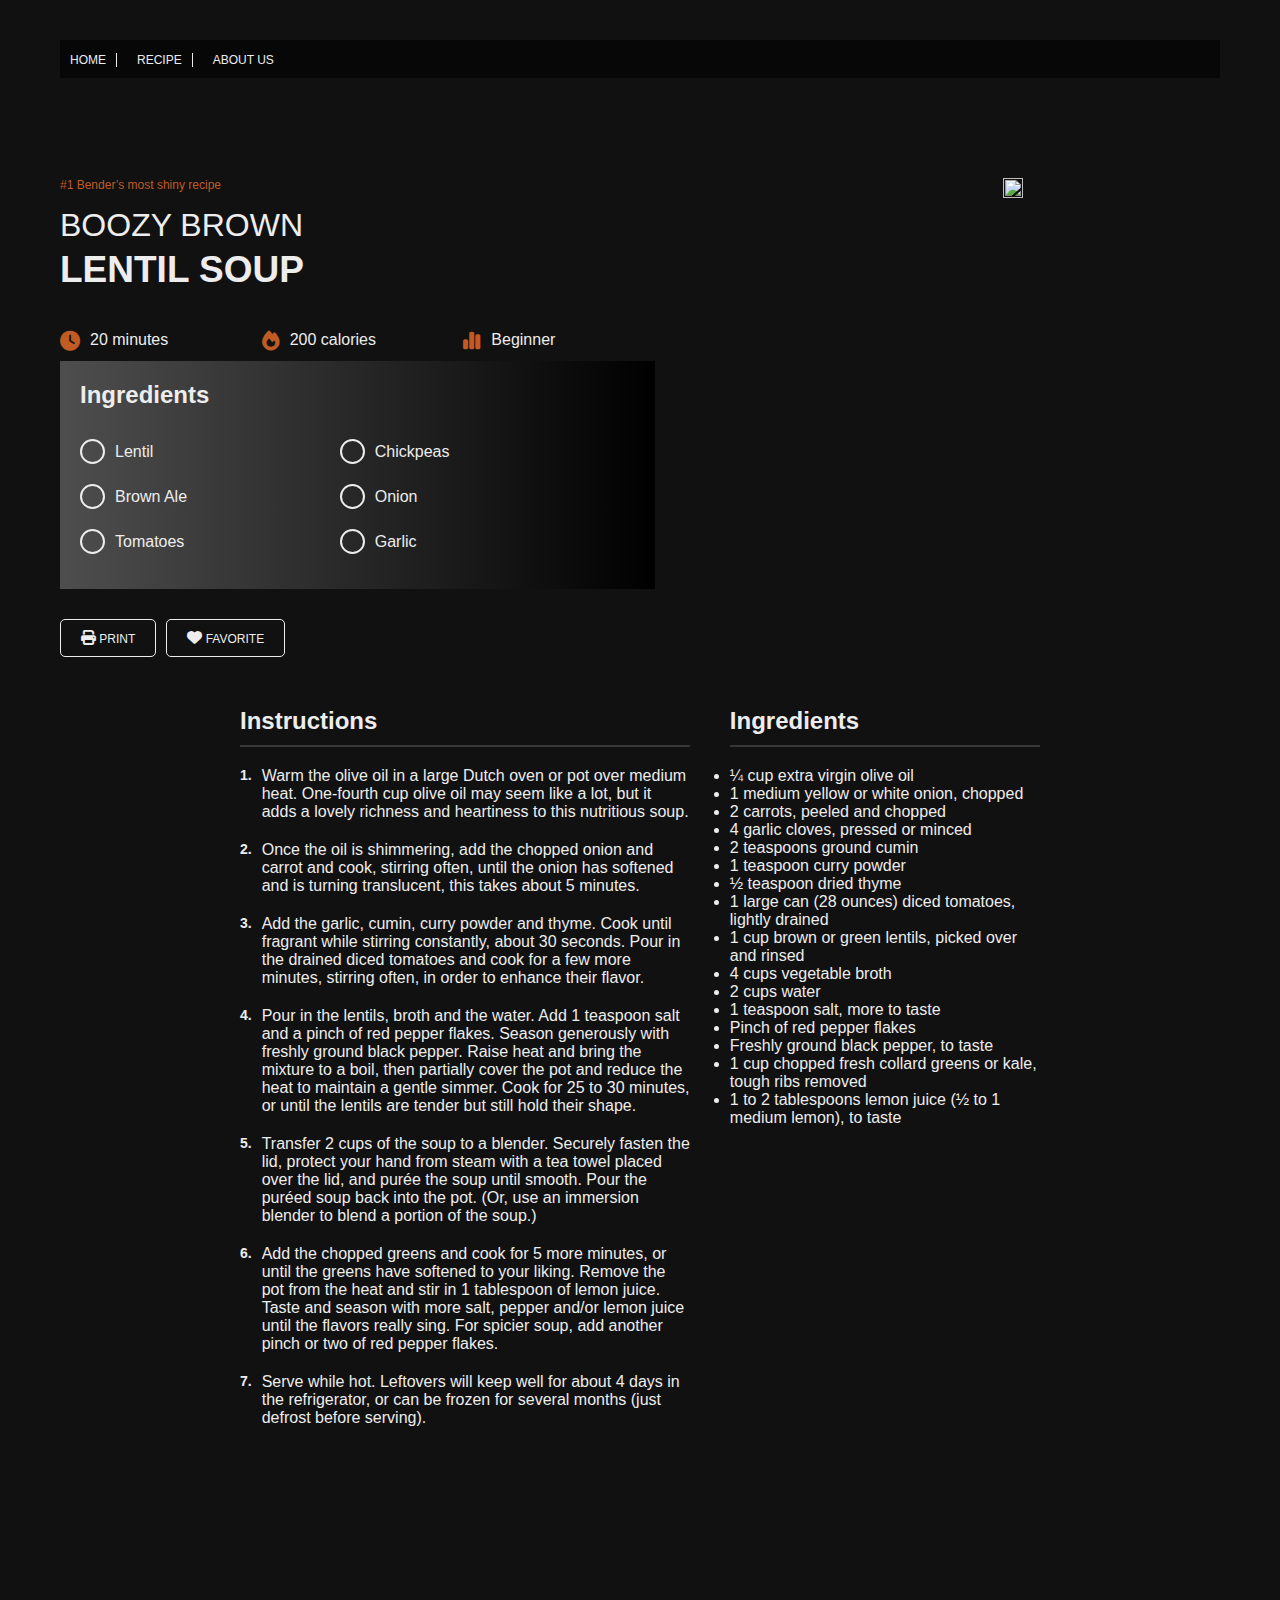
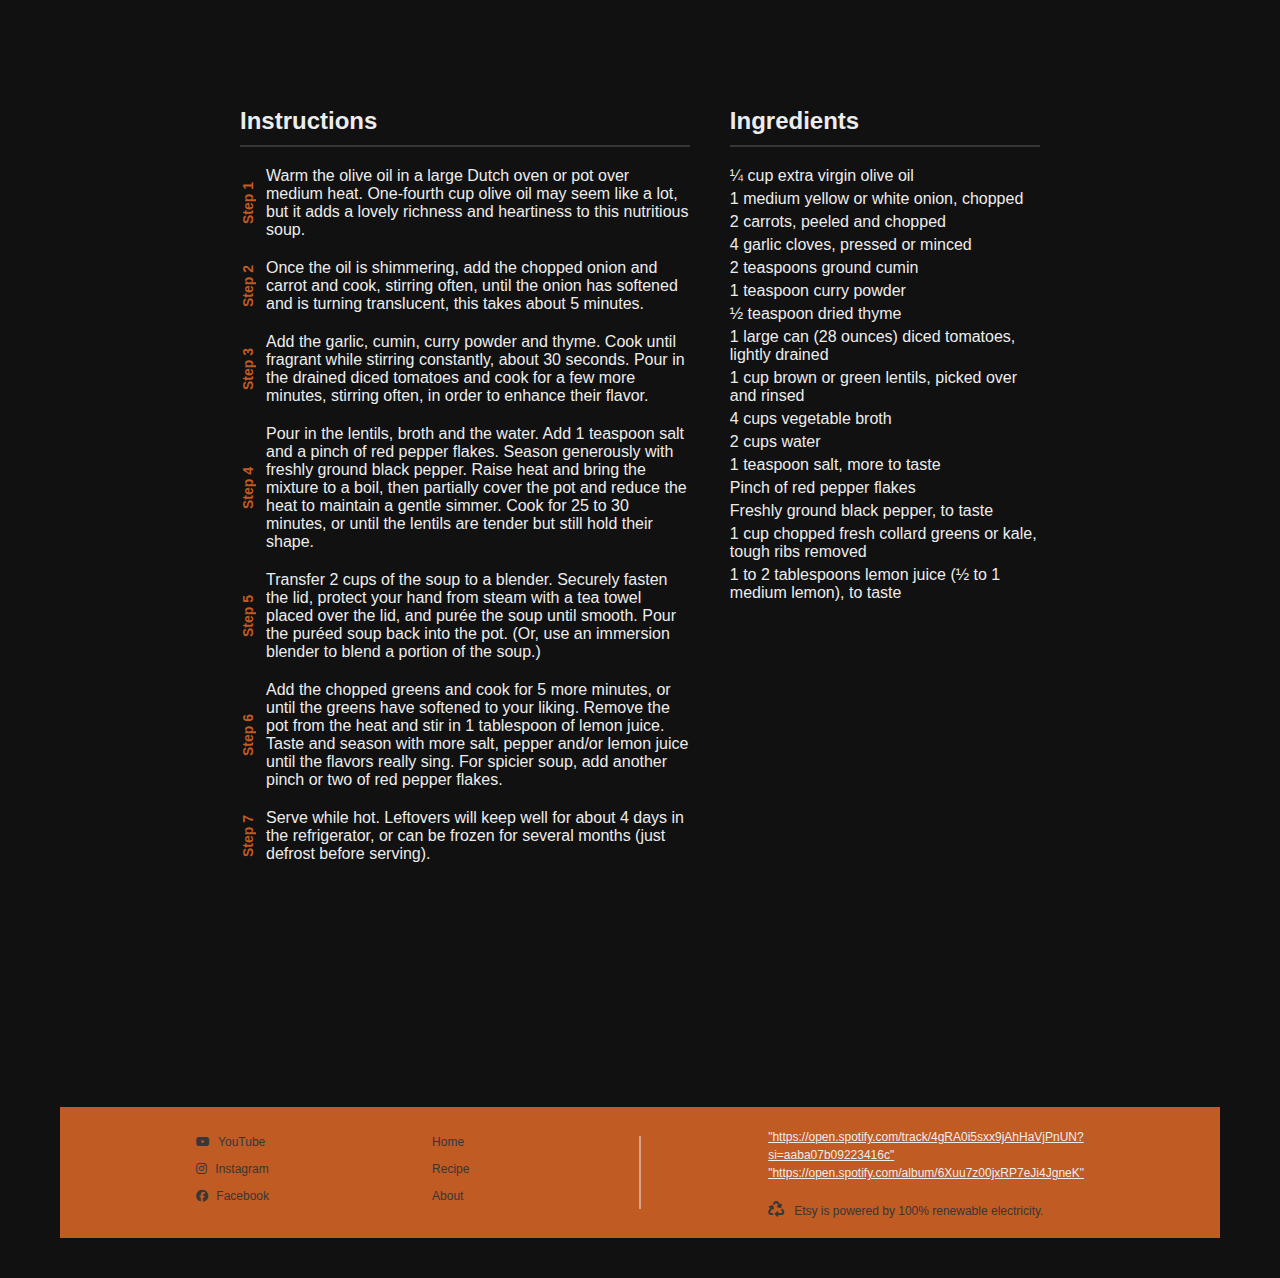
==== commit 2b798e11: "copying kristians page" ====
--- a/file.html
+++ b/file.html
@@ -1,89 +1,104 @@
 <!DOCTYPE html>
 <html lang="en">
 <head>
-    <meta charset="UTF-8">
-    <meta name="viewport" content="width=device-width, initial-scale=1.0">
-    <title>Recipe Details</title>
-    <link rel="stylesheet" href="https://cdnjs.cloudflare.com/ajax/libs/font-awesome/6.0.0-beta3/css/all.min.css">
-    <link rel="stylesheet" href="css/style.css">
+  <link rel="stylesheet" href="css/style.css">
+  <link rel="stylesheet" href="https://cdnjs.cloudflare.com/ajax/libs/font-awesome/6.6.0/css/all.min.css">
+  <meta charset="UTF-8">
+  <meta name="viewport" content="width=device-width, initial-scale=1.0">
+  <title>Recipe Webpage</title>
 </head>
 <body>
-
-
-    <div class="container">
-        <nav class="navigation">
-          <div class="menu-container">
-            <ul>
-                <li>
-                    <a href="#">Home</a>
-                </li>
-                <li>
-                    <a href="index.html">Recipe</a>
-                </li>
-                <li>
-                    <a href="own_page.html">About us</a>
-                </li>
-            </ul>
+  <div class="container">
+
+    <nav class="navigation">
+      <div class="menu-container">
+        <ul>
+          <li>
+            <a href="/">Home</a>
+          </li>
+          <li>
+            <a href="subpage.html">Recipe</a>
+          </li>
+          <li>
+            <a href="#">About us</a>
+          </li>
+        </ul>
+      </div>
+    </nav>
+
+    
+
+    <section class="recipe_details">
+      <div class="recipe_details_left">
+        <div class="recipe-hero-text">
+          <p class="recipe-hero-text-smallest color-primary">#1 Bender’s most shiny recipe</p>
+          <p class="recipe-hero-text-medium">Boozy brown</p>
+          <p class="recipe-hero-text-large">Lentil soup</p>
+        </div>
+        
+        <!-- div element to contain 3 info, checkboxes and 2 buttons -->
+        <div class="recipe_details_ingredient_block">
+
+          <!-- Part I -->
+          <!-- div element .recipe_details_ingredient_block_info_three + .recipe_details_ingredient_block_info_three_item*3 with i+p as children -->
+          <div class="recipe_details_ingredient_block_info_three">
+            <div class="recipe_details_ingredient_block_info_three_item">
+              <i class="fas fa-clock"></i>
+              <p>20 minutes</p>
+            </div>
+            <div class="recipe_details_ingredient_block_info_three_item">
+              <i class="fas fa-fire"></i>
+              <p>200 calories</p>              
+            </div>
+            <div class="recipe_details_ingredient_block_info_three_item">
+              <i class="fas fa-chart-simple"></i>
+              <p>Beginner</p>
+            </div>
           </div>
-        </nav>
-   
-        
-        <main>
-            <section class="recipe-info">
-                <h2>#1 Bender's most shiny recipe</h2>
-                <h1 class="recipe-title">BOOZY BROWN <span>LENTIL SOUP</span></h1>
-                <div class="details">
-                    <div class="time">
-                        <i class="fa-solid fa-clock"></i> 20 minutes
-                    </div>
-                    <div class="calories">
-                        <i class="fa-solid fa-bolt"></i> 230 calories
-                    </div>
-                    <div class="difficulty">
-                        <i class="fa-solid fa-chart-line"></i> Beginner
-                    </div>
-                </div>
-                <div class="ingredients">
-                    <h3>Ingredience</h3>
-                    <ul>
-                      <li>
-                        <input type="checkbox" id="ingredient1">
-                        <label for="ingredient1"><i class="fa-regular fa-circle"></i> 200g of lentil</label>
-                      </li>
-                      <li>
-                        <input type="checkbox" id="ingredient2">
-                        <label for="ingredient2"><i class="fa-regular fa-circle"></i> 2 cl dark brown ale</label>
-                      </li>
-                      <li>
-                        <input type="checkbox" id="ingredient3">
-                        <label for="ingredient3"><i class="fa-regular fa-circle"></i> 1 can of tomatoes</label>
-                      </li>
-                      <li>
-                        <input type="checkbox" id="ingredient4">
-                        <label for="ingredient4"><i class="fa-regular fa-circle"></i> 100g of chickpeas</label>
-                      </li>
-                      <li>
-                        <input type="checkbox" id="ingredient5">
-                        <label for="ingredient5"><i class="fa-regular fa-circle"></i> 1 medium onion</label>
-                      </li>
-                      <li>
-                        <input type="checkbox" id="ingredient6">
-                        <label for="ingredient6"><i class="fa-regular fa-circle"></i> 1 garlic</label>
-                      </li>
-                    </ul>
-                    <div class="actions">
-                      <button><i class="fa-solid fa-print"></i> Print</button>
-                      <button><i class="fa-solid fa-heart"></i> Favorite</button>
-                    </div>
-                  </div>
-                  
-            </section>
-            <section class="recipe-image">
-                <img src="https://s3-alpha-sig.figma.com/img/2ca5/1512/065ec45906eaa1f02310718987f6aa37?Expires=1730678400&Key-Pair-Id=APKAQ4GOSFWCVNEHN3O4&Signature=kiF8elebDpNt66oi~QScZDBJypUy4jDUY5r86N1OwiL5TEPqWeOiocLjC0iIjef8pkre3oENFekZw087vKclOn2sxf3GNda2NWz8QR5~C3fvBvZsVfmJCIOxOPB9lREd4pkkciIHWcjZen7qG1umLE6kv-wO42B6kZwBc3E~TOmCG7orPkT7D1tQOzGYiM1qE84pExdzBujevNCMcXoIFbSByMFpmksDCz3y1SCBsskzWgEVtsUvwgzOyfBkzUbuXNd07VGh7U9ay44RrrtXd2rOzvfQI6nxsxmCzVakOV2SUBcI-8lmBlU-VBnw5dNxJR7KjmR~-cWFTxkiqnXIXA__" alt="Lentil Soup">
-            </section>
-        </main>
-    </div>
-
+
+       
+          <div class="recipe_details_ingredients">
+            <!-- Part II -->
+            <!-- header (h4) + div element (.recipe_details_ingredient_block_checkboxes) & input fields-->
+            <h4>Ingredients</h4>
+            <div class="recipe_details_ingredient_block_checkboxes">
+              <label><input type="checkbox"> Lentil </label>
+              <label><input type="checkbox"> Chickpeas </label>
+              <label><input type="checkbox"> Brown Ale </label>
+              <label><input type="checkbox"> Onion </label>
+              <label><input type="checkbox"> Tomatoes </label>
+              <label><input type="checkbox"> Garlic </label>
+            </div>
+          </div>
+
+          <!-- Part III -->
+          <!-- div element .recipe_details_ingredient_block_buttons with 2 buttons and i + a as children -->
+          <div class="recipe_details_ingredient_block_buttons">
+            <button>
+              <i class="fas fa-print"></i>
+              <a href="">Print</a>
+            </button>
+            <button>
+              <i class="fas fa-heart"></i>
+              <a href="">Favorite</a>
+            </button>
+          </div>
+
+        </div>
+      </div>
+
+      <!-- right side contains image -->
+      <div class="recipe_details_right">
+        <div class="recipe_details_right_image">
+          <img src="https://s3-alpha-sig.figma.com/img/2ca5/1512/065ec45906eaa1f02310718987f6aa37?Expires=1732492800&Key-Pair-Id=APKAQ4GOSFWCVNEHN3O4&Signature=ketHsFu2ZU3rGpL9uNXbI6XNRuj~ogT47DaYAAEWdaAOEmFxHriA306HbcCWyvjbjiw~1ZEyOYJfI3QOEGjDTQFo9~lh4GQBoGuFB6lYK-lsT2eBqvoMaz1BGDCk837KY1F6pxE0mvrgEjCyjVFL2~SgeUAnlHuZZLKsvG07YIG0u2xzq4fCQbNLnP3k0ZCa9zRYtsoWRNQHGU3S16d35r2OffIhA3KfXZC0otZ6SrU0Q7H7YmqSoboIxHB9jkH3Dnt-x2dBn7pnvMAQ7GkJXPo8IS0Owk2xsy6YeNS84bjtzikwCotHQwoSYUvlD2GwBYGjt1Ol2tqTetU0IRIerA__" alt="">
+        </div>
+      </div>
+    </section>
+
+    <!-- div element .recipe_instruction_one with .filler_block as child :: just to take up space for future ul>li -->
+    <section class="recipe_instruction_one">
+      <div class="filler_block"></div>
+    </section>
 
     <section class="instructions-section-again">
         <div class="recipe-container-again">
@@ -118,7 +133,7 @@
                     <p>Serve while hot. Leftovers will keep well for about 4 days in the refrigerator, or can be frozen for several months (just defrost before serving).</p>
                 </div>
             </div>
-    
+   
             <div class="ingredients-continue-again">
                 <h2>Ingredients</h2>
                 <ul>
@@ -141,12 +156,15 @@
                 </ul>
             </div>
         </div>
-    
+   
     </section>
-
-
-
-<section class="instructions-section">
+ 
+ 
+ 
+ 
+ 
+ 
+ <section class="instructions-section">
     <div class="recipe-container">
         <div class="instructions">
             <h2>Instructions</h2>
@@ -179,7 +197,8 @@
                 <p>Serve while hot. Leftovers will keep well for about 4 days in the refrigerator, or can be frozen for several months (just defrost before serving).</p>
             </div>
         </div>
-
+ 
+ 
         <div class="ingredients-continue">
             <h2>Ingredients</h2>
             <ul>
@@ -202,12 +221,16 @@
             </ul>
         </div>
     </div>
-
-</section>
-
-
-
-<footer>
+ 
+ 
+ </section>
+ 
+ 
+ 
+ 
+ 
+ 
+ <footer>
     <div class="footer-container">
         <div class="social-media">
             <a href="#"><i class="fa-brands fa-youtube"></i> YouTube</a><br>
@@ -225,11 +248,16 @@
              <p><i class="fa-solid fa-recycle"></i>Etsy is powered by 100% renewable electricity.</p>
         </div>
     </div>
-
-
-</footer>
-
-
-
-</body>
-</html>
+ 
+ 
+ 
+ 
+ </footer>
+ 
+ 
+ 
+ 
+ 
+ 
+ </body>
+ </html>--- a/css/style.css
+++ b/css/style.css
@@ -675,361 +675,575 @@
 
 
 
-/* new page */
+/* Recipe_page */
+.color-primary {
+  color:var(--primary-color);
+}
+
+.recipe_details {
+  display:grid;
+  grid-template-columns: repeat(12, 1fr);
+  grid-template-rows: auto;
+  gap:var(--grid-gap);
+  width:var(--width-12col);
+  margin: 0 auto;
+  padding:100px 0 0 0;
+}
+
+.recipe_details_left {
+  grid-column: 1 / span 6;
+}
+
+
+.recipe-hero-container {/* child to follow to 12 column */
+  display:grid;
+  grid-template-columns: repeat(12, 1fr);
+  grid-template-rows: auto auto auto;
+  width:var(--width-12col);
+  gap:var(--grid-gap);
+  margin: 0 auto;
+} 
+
+.recipe-hero-text {
+  grid-column: 1 / span 4;
+  margin-top:0px;
+  grid-row: 1;
+  color: var(--background-color-light);
+}
+
+.recipe-hero-text-smallest {
+  font-size: 12px;
+}
+
+.recipe-hero-text-medium {
+  font-size: 32px;
+  text-transform: uppercase;
+  margin-top:15px;
+}
+
+.recipe-hero-text-large {
+  font-size: 37px;
+  text-transform: uppercase;
+  font-weight: 900;
+  margin-top:5px;
+  margin-bottom:15px
+}
+
+
+/* START HERE */
+/* PART I - Three icon+info */
+.recipe_details_ingredient_block_info_three {
+  display: grid;
+  grid-template-columns: repeat(3, 1fr);
+  gap: var(--grid-gap);
+  margin:30px 0 0 0;
+  color: var(--background-color-light);
+}
+
+.recipe_details_ingredient_block_info_three_item {
+  display: flex;
+  padding: 10px 0;
+}
+
+.recipe_details_ingredient_block_info_three_item i {
+  color: var(--primary-color);
+  padding: 0 10px 0 0;
+  font-size: 20px;
+}
+
+/* Part I End */
+
+
+
+/* PART II - input field ingredients start */
+.recipe_details_ingredients {
+  margin: 0 0 30px 0 ;
+  color: var(--background-color-light);
+  padding: 20px 20px 5px 20px;
+  background: rgb(78,78,78);
+  background: linear-gradient(90deg, rgba(78,78,78,1) 0%, rgba(0,0,0,1) )
+}
+
+.recipe_details_ingredients h4 {
+  font-size: 24px;
+  margin: 0 0 20px 0;
+}
+
+.recipe_details_ingredient_block_checkboxes {
+  display: flex;
+  flex-wrap: wrap;
+  margin: 0 0 20px 0;
+}
+
+.recipe_details_ingredients label {
+  width: 45%;
+  display: flex;
+  margin:10px 10px 10px 0;
+  font-size:16px;
+  align-items: center;
+}
+
+.recipe_details_ingredients input[type="checkbox"] {
+  appearance: none;
+  width: 25px;
+  height: 25px;
+  border-radius: 50%;
+  border: 2px solid var(--background-color-light); 
+  margin-right: 10px;
+  cursor: pointer;
+  position: relative;
+}
+
+.recipe_details_ingredients input[type="checkbox"]:checked {
+  background-color: var(--primary-color);
+  border: none;
+}
+
+.recipe_details_ingredients input[type="checkbox"]:checked::after {
+  content: '';
+  display: block;
+  width:5px;
+  height: 10px;
+  border: solid var(--background-color-light);
+  border-width: 0 2px 2px 0;
+  transform: translate(-50%, -50%) rotate(45deg);
+  position: absolute;
+  top: 45%;
+  left:50%;
+}
+
+
+/* input field ingredients end - PART II end */
+
+
+
+/* PART III - buttons after input fields */
+.recipe_details_ingredient_block_buttons {
+  display: flex;
+  margin: 30px 0 0 0;
+}
+
+.recipe_details_ingredient_block_buttons button {
+  background-color: transparent;
+  border: 1px solid var(--background-color-light);
+  border-radius: 5px;
+  padding: 10px 20px;
+  font-size: 12px;
+  text-transform: uppercase;
+  margin: 0 10px 0 0;
+}
+
+.recipe_details_ingredient_block_buttons button a {
+  text-decoration: none;
+  color: var(--background-color-light);
+}
+
+.recipe_details_ingredient_block_buttons button i {
+  font-size: 15px;
+  color: var(--background-color-light);
+}
+/* PART III END */
+
+
+
+/* Right side top */
+.recipe_details_right {
+  grid-column: 7 / span 6;
+  height: fit-content;
+  display: flex;
+  justify-content: center;
+  align-items: center;
+}
+
+.recipe_details_right_image {
+ 
+  height: 100%;
+  background-repeat: no-repeat;
+  background-size: cover;
+  background-position: center center;
+} 
+
+.recipe_details_right_image img {
+  width:100%;
+  height: 100%;
+  max-width: fit-content;
+  max-height: 500px;
+  margin-left: 100px;
+}
+
+/* filler to fake rest of page */
+
+.filler_block {
+  height: 50px;
+  width: 100%;
+ }
+
+ /* new page */
 * {
   margin: 0;
   padding: 0;
   box-sizing: border-box;
-}
-
-body {
+ }
+ 
+ 
+ body {
   font-family: Arial, sans-serif;
   background-color: var(--background-color-dark-bg);
   color: var(--background-color-light);
-}
-
-.container {
+ }
+ 
+ 
+ .container {
   max-width: 1200px;
   margin: 0 auto;
   padding: 20px;
   background-color: var(--background-color-dark-bg);
-}
-
-header {
+ }
+ 
+ 
+ header {
   display: flex;
   justify-content: space-between;
   align-items: center;
   padding: 20px 0;
   border-bottom: 1px solid var(--color_dark);
-}
-
-nav a {
+ }
+ 
+ 
+ nav a {
   color: var(--background-color-light);
   text-decoration: none;
   font-size: 12px;
   margin-right: 10px;
-}
-
-main {
+ }
+ 
+ 
+ main {
   display: flex;
   justify-content: space-between;
   padding: 40px 0;
-}
-
-.recipe-info {
+ }
+ 
+ 
+ .recipe-info {
   width: 50%;
-}
-
-.recipe-info h2 {
+ }
+ 
+ 
+ .recipe-info h2 {
   color: var(--primary-color);
   font-size: 14px;
-}
-
-.recipe-info h1 {
+ }
+ 
+ 
+ .recipe-info h1 {
   font-size: 36px;
   font-weight: bold;
-}
-
-.recipe-info h1 span {
+ }
+ 
+ 
+ .recipe-info h1 span {
   font-size: 48px;
   display: block;
   margin-top: 10px;
-}
-
-.details {
+ }
+ 
+ 
+ .details {
   display: flex;
   gap: 20px;
   margin: 20px 0;
-  font-size: 12px; 
-}
-
-.details div {
+  font-size: 12px;
+ }
+ 
+ 
+ .details div {
   display: flex;
   align-items: center;
-}
-
-.details i {
+ }
+ 
+ 
+ .details i {
   color: var(--primary-color);
   margin-right: 8px;
-  font-size: 12px; 
-}
-
-.ingredients {
+  font-size: 12px;
+ }
+ 
+ 
+ .ingredients {
   background: rgb(78,78,78);
   background: linear-gradient(90deg, rgba(78,78,78,1) 0%, rgba(0,0,0,1) 100%);
   padding: 20px;
   border-radius: 8px;
   margin-top: 20px;
-  font-size: 12px; 
-}
-
-.ingredients h3 {
-  font-size: 16px; 
+  font-size: 12px;
+ }
+ 
+ 
+ .ingredients h3 {
+  font-size: 16px;
   margin-bottom: 10px;
-}
-
-.ingredients ul {
+ }
+ 
+ 
+ .ingredients ul {
   list-style: none;
   display: grid;
-  grid-template-columns: repeat(2, 1fr); 
-  gap: 10px; 
-}
-
-.ingredients li {
-  font-size: 12px; 
+  grid-template-columns: repeat(2, 1fr);
+  gap: 10px;
+ }
+ 
+ 
+ .ingredients li {
+  font-size: 12px;
   margin-bottom: 10px;
-}
-
-.ingredients li i {
-  
-  color: var(--background-color-light);
+ }
+ 
+ 
+ .ingredients li i {
+   color: var(--background-color-light);
   margin-right: 10px;
-  font-size: 12px; 
-}
-
-
-.actions {
+  font-size: 12px;
+ }
+ 
+ 
+ 
+ 
+ .actions {
   margin-top: 20px;
-}
-
-.actions button {
+ }
+ 
+ 
+ .actions button {
   background-color: var(--background-color-dark-bg);
   color: var(--background-color-light);
   border: 1px solid var(--color_dark);
-  padding: 8px 16px; 
+  padding: 8px 16px;
   margin-right: 10px;
   cursor: pointer;
   display: inline-flex;
   align-items: center;
   border-radius: 4px;
-  font-size: 12px; 
-}
-
-.actions button i {
+  font-size: 12px;
+ }
+ 
+ 
+ .actions button i {
   margin-right: 8px;
-  font-size: 12px; 
-}
-
-.actions button:hover {
+  font-size: 12px;
+ }
+ 
+ 
+ .actions button:hover {
   color:var(--color_dark)
-}
-
-.recipe-image {
+ }
+ 
+ 
+ .recipe-image {
   width: 40%;
   display: flex;
   justify-content: center;
   align-items: center;
-}
-
-.recipe-image img {
+ }
+ 
+ 
+ .recipe-image img {
   width: 100%;
   border-radius: 8px;
-}
-
-/* General styling */
-
-.recipe-container-again {
+ }
+ 
+ 
+ /* General styling */
+ 
+ 
+ .recipe-container-again {
   display: flex;
   gap: 20px;
   align-items: baseline;
   background-color: var(--background-color-dark-bg);
   margin-left: 80px;
   margin-right: 80px;
-}
-
-/* Instructions section */
-.instructions-again {
+ }
+ 
+ 
+ /* Instructions section */
+ .instructions-again {
   width: 60%;
   padding-right: 20px;
   margin-left: 100px;
   height: 1000px;
-}
-
-.instructions-again h2 {
+ }
+ 
+ 
+ .instructions-again h2 {
   font-size: 24px;
   border-bottom: 2px solid var(--color_dark);
   padding-bottom: 10px;
   margin-bottom: 20px;
-}
-
-.steps-again {
+ }
+ 
+ 
+ .steps-again {
   display: flex;
   flex-direction: column;
   gap: 10px;
-}
-
-.step-again {
+ }
+ 
+ 
+ .step-again {
   display: flex;
   align-items: flex-start;
   margin-bottom: 20px;
-}
-
-.step-number-again {
+ }
+ 
+ 
+ .step-number-again {
   font-size: 14px;
   color: var(--background-color-light);
   font-weight: bold;
   padding-right: 10px;
-}
-
-/* Ingredients section */
-.ingredients-continue-again {
+ }
+ 
+ 
+ /* Ingredients section */
+ .ingredients-continue-again {
   width: 40%;
   background-color: none;
   margin-right: 100px;
-}
-
-.ingredients-continue-again h2 {
+ }
+ 
+ 
+ .ingredients-continue-again h2 {
   font-size: 24px;
   border-bottom: 2px solid var(--color_dark);
   padding-bottom: 10px;
   margin-bottom: 20px;
-}
-
-.ingredients-continue-again ul {
+ }
+ 
+ 
+ .ingredients-continue-again ul {
   padding-left: 0;
   font-size: 16px;
   margin: none;
   text-align: left;
   justify-content: flex-start;
-}
-
-.ingredients-continue li {
+ }
+ 
+ 
+ .ingredients-continue li {
   margin-bottom: 10px;
   padding-bottom: 5px;
-  margin: 0%;  
-}
-
-/* The same again */
-
-
-.recipe-container {
+  margin: 0%; 
+ }
+ 
+ 
+ /* The same again */
+ 
+ 
+ 
+ 
+ .recipe-container {
   display: flex;
   gap: 20px;
   align-items: baseline;
   background-color: var(--background-color-dark-bg);
   margin-left: 80px;
   margin-right: 80px;
-}
-
-/* Instructions section */
-.instructions {
+ }
+ 
+ 
+ /* Instructions section */
+ .instructions {
   width: 60%;
   padding-right: 20px;
   margin-left: 100px;
   height: 1000px;
-}
-
-.instructions h2 {
+ }
+ 
+ 
+ .instructions h2 {
   font-size: 24px;
   border-bottom: 2px solid var(--color_dark);
   padding-bottom: 10px;
   margin-bottom: 20px;
-}
-
-.steps {
+ }
+ 
+ 
+ .steps {
   display: flex;
   flex-direction: column;
   gap: 10px;
-}
-
-.step {
+ }
+ 
+ 
+ .step {
   display: flex;
   align-items: center;
   margin-bottom: 20px;
-}
-
-.step-number {
+ }
+ 
+ 
+ .step-number {
   font-size: 14px;
   color: var(--primary-color);
   font-weight: bold;
   writing-mode: vertical-rl; /* Position step number vertically */
   transform: rotate(180deg); /* Rotate to appear horizontally */
   margin-right: 10px;
-}
-
-/* Ingredients section */
-.ingredients-continue {
+ }
+ 
+ 
+ /* Ingredients section */
+ .ingredients-continue {
   width: 40%;
   background-color: none;
   margin-right: 100px;
-}
-
-.ingredients-continue h2 {
+ }
+ 
+ 
+ .ingredients-continue h2 {
   font-size: 24px;
   border-bottom: 2px solid var(--color_dark);
   padding-bottom: 10px;
   margin-bottom: 20px;
-}
-
-.ingredients-continue ul {
+ }
+ 
+ 
+ .ingredients-continue ul {
   list-style-type: none;
   padding-left: 0;
   font-size: 16px;
   margin: none;
   text-align: left;
   justify-content: flex-start;
-}
-
-.ingredients-continue li {
+ }
+ 
+ 
+ .ingredients-continue li {
   margin-bottom: 10px;
   padding-bottom: 5px;
-  margin: 0%;  
-}
-
-/* Style the ingredients list */
-.ingredients ul {
+  margin: 0%; 
+ }
+ 
+ 
+ /* Style the ingredients list */
+ .ingredients ul {
   list-style-type: none;
   padding: 0;
-}
-
-.ingredients li {
+ }
+ 
+ 
+ .ingredients li {
   margin-bottom: 10px;
-}
-
-.ingredients label {
+ }
+ 
+ 
+ .ingredients label {
   cursor: pointer;
   font-size: 16px;
   display: flex;
   align-items: center;
   gap: 5px;
   color: var(--background-color-light);
-}
-
-.ingredients input[type="checkbox"] {
-  display: none; /* Hide the checkbox */
-}
-
-/* Style for the checked state */
-.ingredients input[type="checkbox"]:checked + label {
-  color: var(--background-color-light);
-}
-
-.ingredients input[type="checkbox"]:checked + label i {
-  color: var(--primary-color);
-  content: "\f111"; /* Change icon to check-circle */
-}
-
-.ingredients label i {
-  transition: color 0.3s ease;
-}
-
-
-
-/* Responsive design for smaller screens */
-@media (max-width: 768px) {
-  .recipe-container {
-      flex-direction: column;
-  }
-  
-  .instructions, .ingredients {
-      width: 100%;
-  }
-  
-  .step-number {
-      font-size: 12px;
-  }
-  
-  .ingredients ul {
-      font-size: 14px;
-  }
-}
+ }
+ 
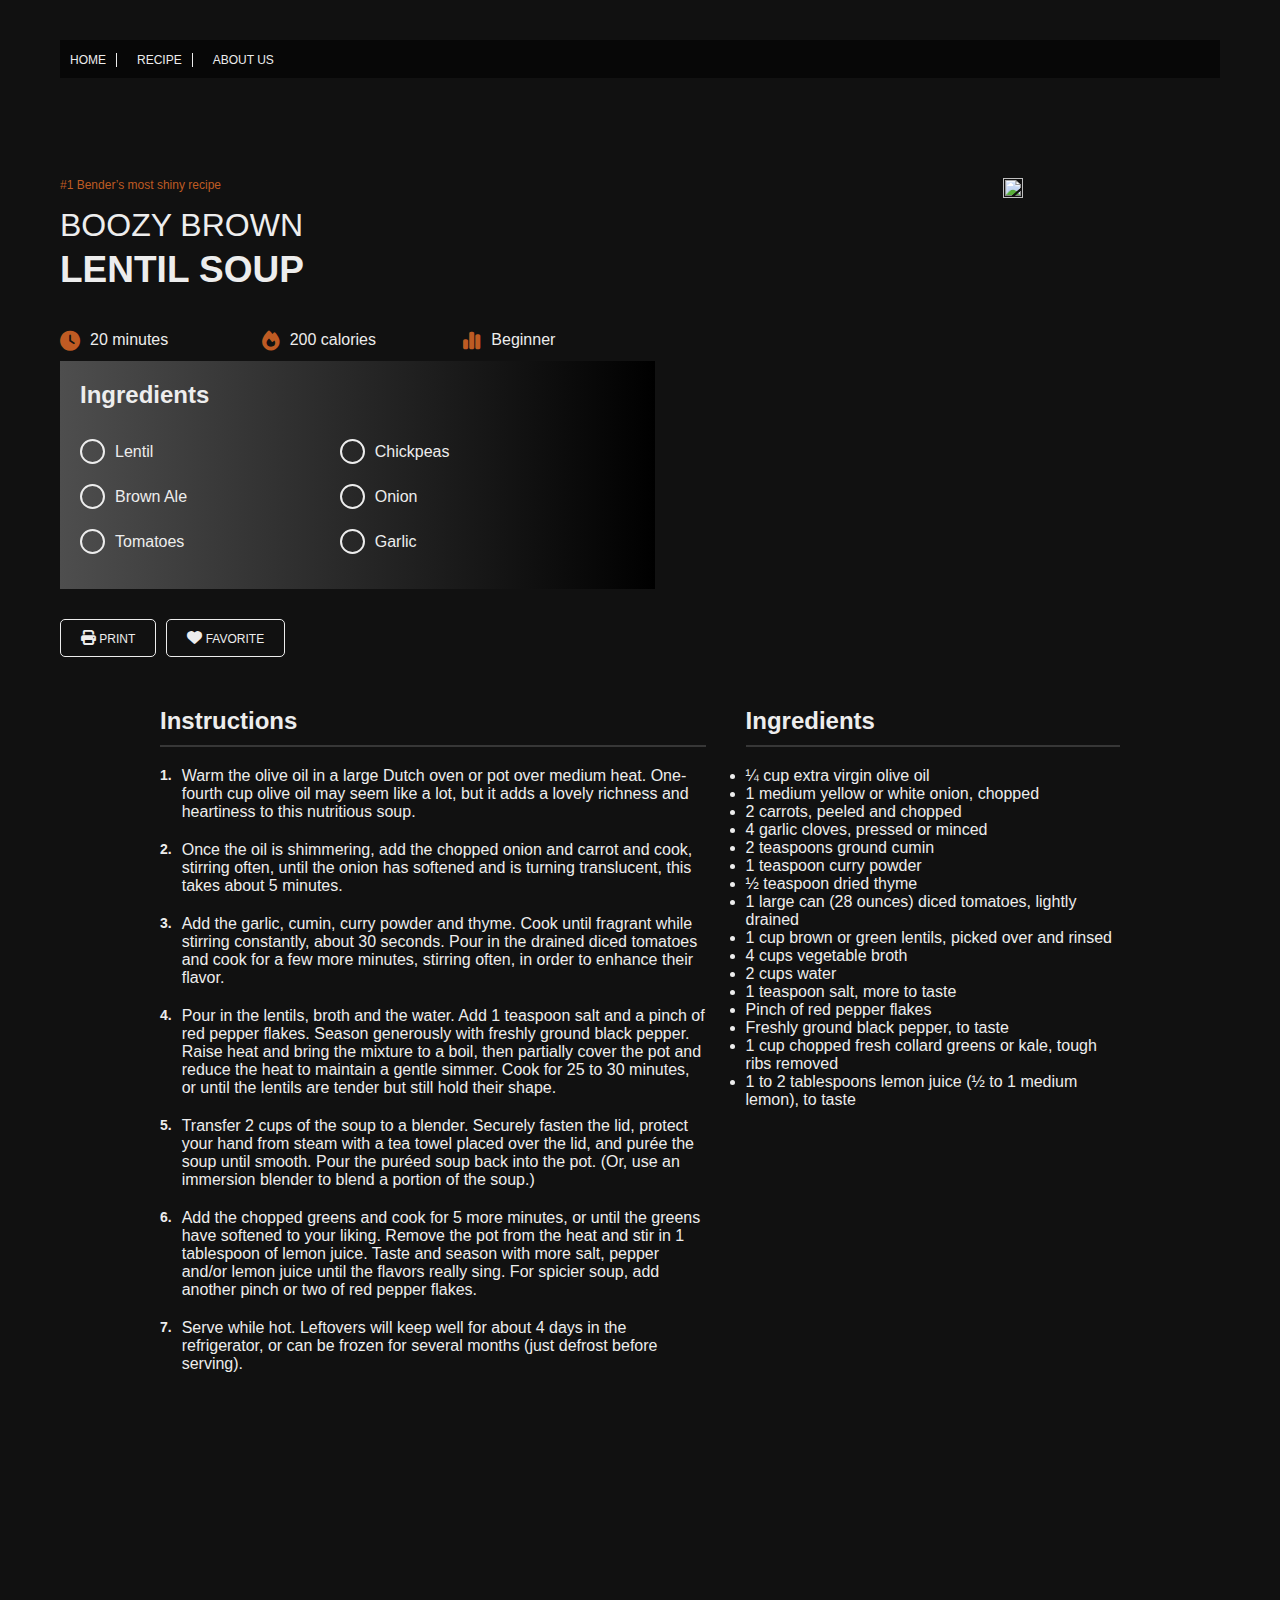
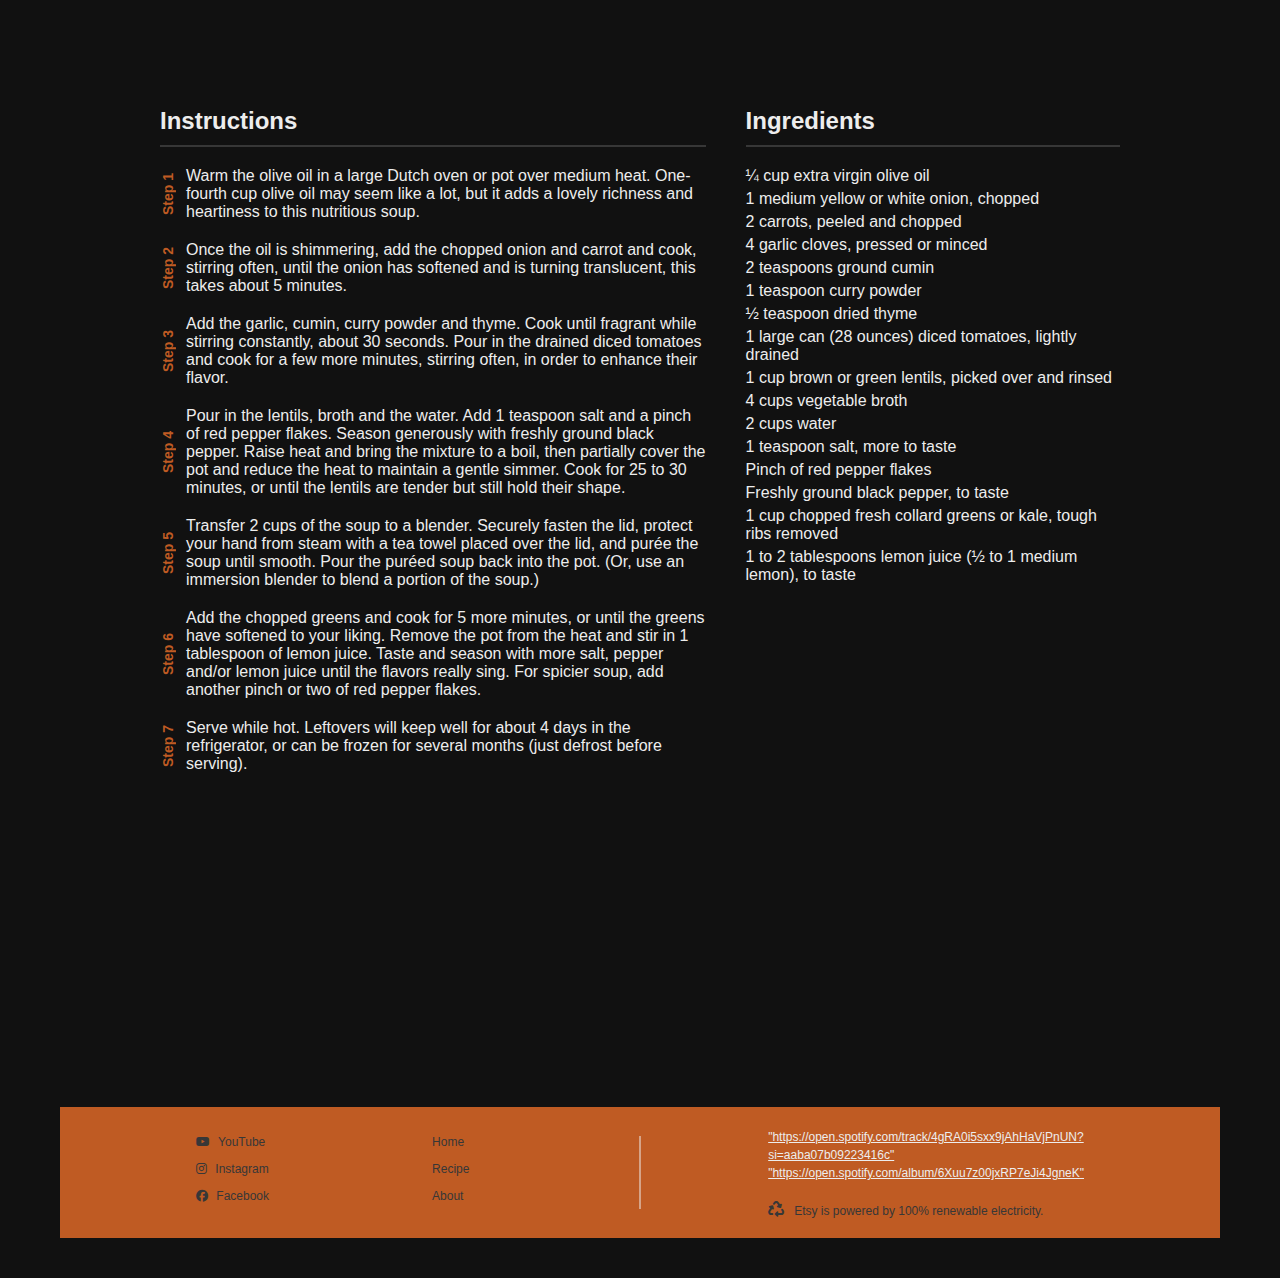
==== commit d41518f2: "ownpage css changes" ====
--- a/file.html
+++ b/file.html
@@ -14,13 +14,13 @@
       <div class="menu-container">
         <ul>
           <li>
-            <a href="/">Home</a>
+            <a href="index.html">Home</a>
           </li>
           <li>
-            <a href="subpage.html">Recipe</a>
+            <a href="#">Recipe</a>
           </li>
           <li>
-            <a href="#">About us</a>
+            <a href="own_page.html">About us</a>
           </li>
         </ul>
       </div>
--- a/css/style.css
+++ b/css/style.css
@@ -1001,7 +1001,7 @@
  
  
  .ingredients li i {
-   color: var(--background-color-light);
+  color: var(--background-color-light);
   margin-right: 10px;
   font-size: 12px;
  }
@@ -1061,8 +1061,6 @@
   gap: 20px;
   align-items: baseline;
   background-color: var(--background-color-dark-bg);
-  margin-left: 80px;
-  margin-right: 80px;
  }
  
  
@@ -1147,8 +1145,6 @@
   gap: 20px;
   align-items: baseline;
   background-color: var(--background-color-dark-bg);
-  margin-left: 80px;
-  margin-right: 80px;
  }
  
  
@@ -1246,4 +1242,312 @@
   gap: 5px;
   color: var(--background-color-light);
  }
- 
+
+
+
+ /* Third page */
+* {
+  margin: 0;
+  padding: 0;
+  box-sizing: border-box;
+}
+
+.body_third {
+  font-family: Arial, sans-serif;
+  line-height: 1.6;
+  color: #333;
+  padding: 20px;
+  display: flex;
+  flex-direction: column;
+}
+
+.head1, .head2, .head3 {
+  color: #333;
+}
+
+.recipe-header {
+  text-align: center;
+  margin-bottom: 20px;
+}
+
+.recipe-header, .head1 {
+  font-size: 2.5rem;
+  color: #543a3a;
+  animation: fadeIn 1.5s ease-in-out;
+}
+
+.subtitle {
+  font-size: 1.2rem;
+  color: #6d6d6d;
+  animation: fadeIn 2s ease-in-out;
+}
+
+.hero-image {
+  position: relative;
+  overflow: hidden;
+  margin-bottom: 20px;
+}
+
+.hero-image img {
+  width: 100%;
+  height: auto;
+  border-radius: 10px;
+  transition: transform 0.5s ease;
+}
+
+.hero-image img:hover {
+  transform: scale(1.05);
+}
+
+.hero-image .overlay {
+  position: absolute;
+  top: 50%;
+  left: 50%;
+  transform: translate(-50%, -50%);
+  background-color: rgba(0, 0, 0, 0.5);
+  color: #fff;
+  padding: 10px 20px;
+  border-radius: 5px;
+  opacity: 0;
+  transition: opacity 0.5s ease;
+}
+
+.hero-image:hover .overlay {
+  opacity: 1;
+}
+
+.ingredients-sidebar {
+  position: sticky;
+  top: 20px;
+  background-color: #fff;
+  padding: 20px;
+  border-radius: 10px;
+  box-shadow: 0px 4px 10px rgba(0, 0, 0, 0.1);
+  max-width: 300px;
+  margin-bottom: 40px;
+}
+
+.ingredients-sidebar, .head2 {
+  color: #543a3a;
+}
+
+.ingredients-list_third {
+  list-style-type: disc;
+  padding-left: 20px;
+}
+
+.instructions-section_third, .notes-section, .tips-section, .nutrition-section {
+  margin-bottom: 40px;
+  padding: 20px;
+  background-color: #fff;
+  border-radius: 10px;
+  box-shadow: 0px 4px 10px rgba(0, 0, 0, 0.1);
+}
+
+.steps_third .step_third {
+  margin-bottom: 15px;
+  padding: 10px;
+  border-left: 3px solid #543a3a;
+  animation: slideIn 1s ease;
+}
+
+.steps_third, .head3{
+  color: #543a3a;
+  font-size: 1.1rem;
+  margin-bottom: 5px;
+}
+
+.steps_third p {
+  margin-left: 15px;
+}
+
+.notes-section, .tips-section, .nutrition-section {
+  background-color: var(--background-color-light);
+}
+
+
+/* Animations */
+@keyframes fadeIn {
+  from { opacity: 0; }
+  to { opacity: 1; }
+}
+
+@keyframes slideIn {
+  from { opacity: 0; transform: translateX(-20px); }
+  to { opacity: 1; transform: translateX(0); }
+}
+
+
+
+ /* Default desktop styles go here above the media queries */
+
+/* Media query for tablets (widths up to 768px) */
+@media (max-width: 768px) {
+  .container {
+    padding: 10px;
+  }
+
+  header {
+    flex-direction: column;
+    align-items: flex-start;
+  }
+
+  nav a {
+    font-size: 14px;
+    margin-right: 8px;
+  }
+
+  main {
+    flex-direction: column;
+    padding: 20px 0;
+  }
+
+  .recipe-info {
+    width: 100%;
+  }
+
+  .recipe-info h2 {
+    font-size: 16px;
+  }
+
+  .recipe-info h1 {
+    font-size: 28px;
+  }
+
+  .recipe-info h1 span {
+    font-size: 36px;
+    margin-top: 5px;
+  }
+
+  .details {
+    flex-direction: column;
+    gap: 10px;
+  }
+
+  .details div {
+    font-size: 14px;
+  }
+}
+
+/* Media query for phones (widths up to 480px) */
+@media (max-width: 480px) {
+  .container {
+    padding: 5px;
+  }
+
+  nav a {
+    font-size: 12px;
+    margin-right: 5px;
+  }
+
+  .recipe-info h2 {
+    font-size: 14px;
+  }
+
+  .recipe-info h1 {
+    font-size: 24px;
+  }
+
+  .recipe-info h1 span {
+    font-size: 30px;
+  }
+
+  .details {
+    gap: 5px;
+  }
+
+  .details div {
+    font-size: 12px;
+  }
+}
+
+ 
+ /* Default desktop styles go here above the media queries */
+
+/* Media query for tablets (widths up to 768px) */
+@media (max-width: 768px) {
+  .recipe-container, .recipe-container-again {
+    flex-direction: column;
+    align-items: center;
+    padding: 10px;
+  }
+
+  .instructions, .instructions-again, .ingredients-continue, .ingredients-continue-again, .ingredients {
+    width: 100%;
+    margin: 0;
+    padding: 0 10px;
+  }
+
+  .ingredients ul, .ingredients-continue ul, .ingredients-continue-again ul {
+    grid-template-columns: 1fr; /* Make list items stack in a single column */
+  }
+
+  .step-number {
+    writing-mode: vertical-lr; /* Reset step number to horizontal layout */
+    transform: none;
+    margin-right: 5px;
+  }
+
+  .step-number-again {
+    writing-mode: horizontal-tb;
+    transform: none;
+    margin-right: 5px;
+  }
+
+  .actions button {
+    padding: 6px 12px;
+    font-size: 14px;
+  }
+
+  .instructions h2, .instructions-again h2, .ingredients-continue h2, .ingredients-continue-again h2 {
+    font-size: 20px;
+  }
+}
+
+/* Media query for phones (widths up to 480px) */
+@media (max-width: 480px) {
+  .recipe-container, .recipe-container-again {
+    gap: 10px;
+  }
+
+  .recipe-image {
+    width: 100%;
+  }
+
+  .instructions, .instructions-again {
+    padding-right: 0;
+    height: auto;
+  }
+
+  .ingredients ul, .ingredients-continue ul, .ingredients-continue-again ul {
+    gap: 5px;
+  }
+
+  .actions button {
+    font-size: 12px;
+    margin-right: 5px;
+    padding: 5px 10px;
+  }
+
+  .ingredients li, .ingredients-continue li, .ingredients-continue-again li {
+    font-size: 14px;
+    margin-bottom: 5px;
+  }
+  
+  .ingredients h3, .instructions h2, .instructions-again h2, .ingredients-continue h2, .ingredients-continue-again h2 {
+    font-size: 18px;
+  }
+}
+
+@media (max-width: 768px) {
+  .recipe-image {
+    display: none;
+  }
+}
+
+/* Media query for phones (widths up to 480px) */
+@media (max-width: 480px) {
+  .recipe-image {
+    display: none;
+  }
+}
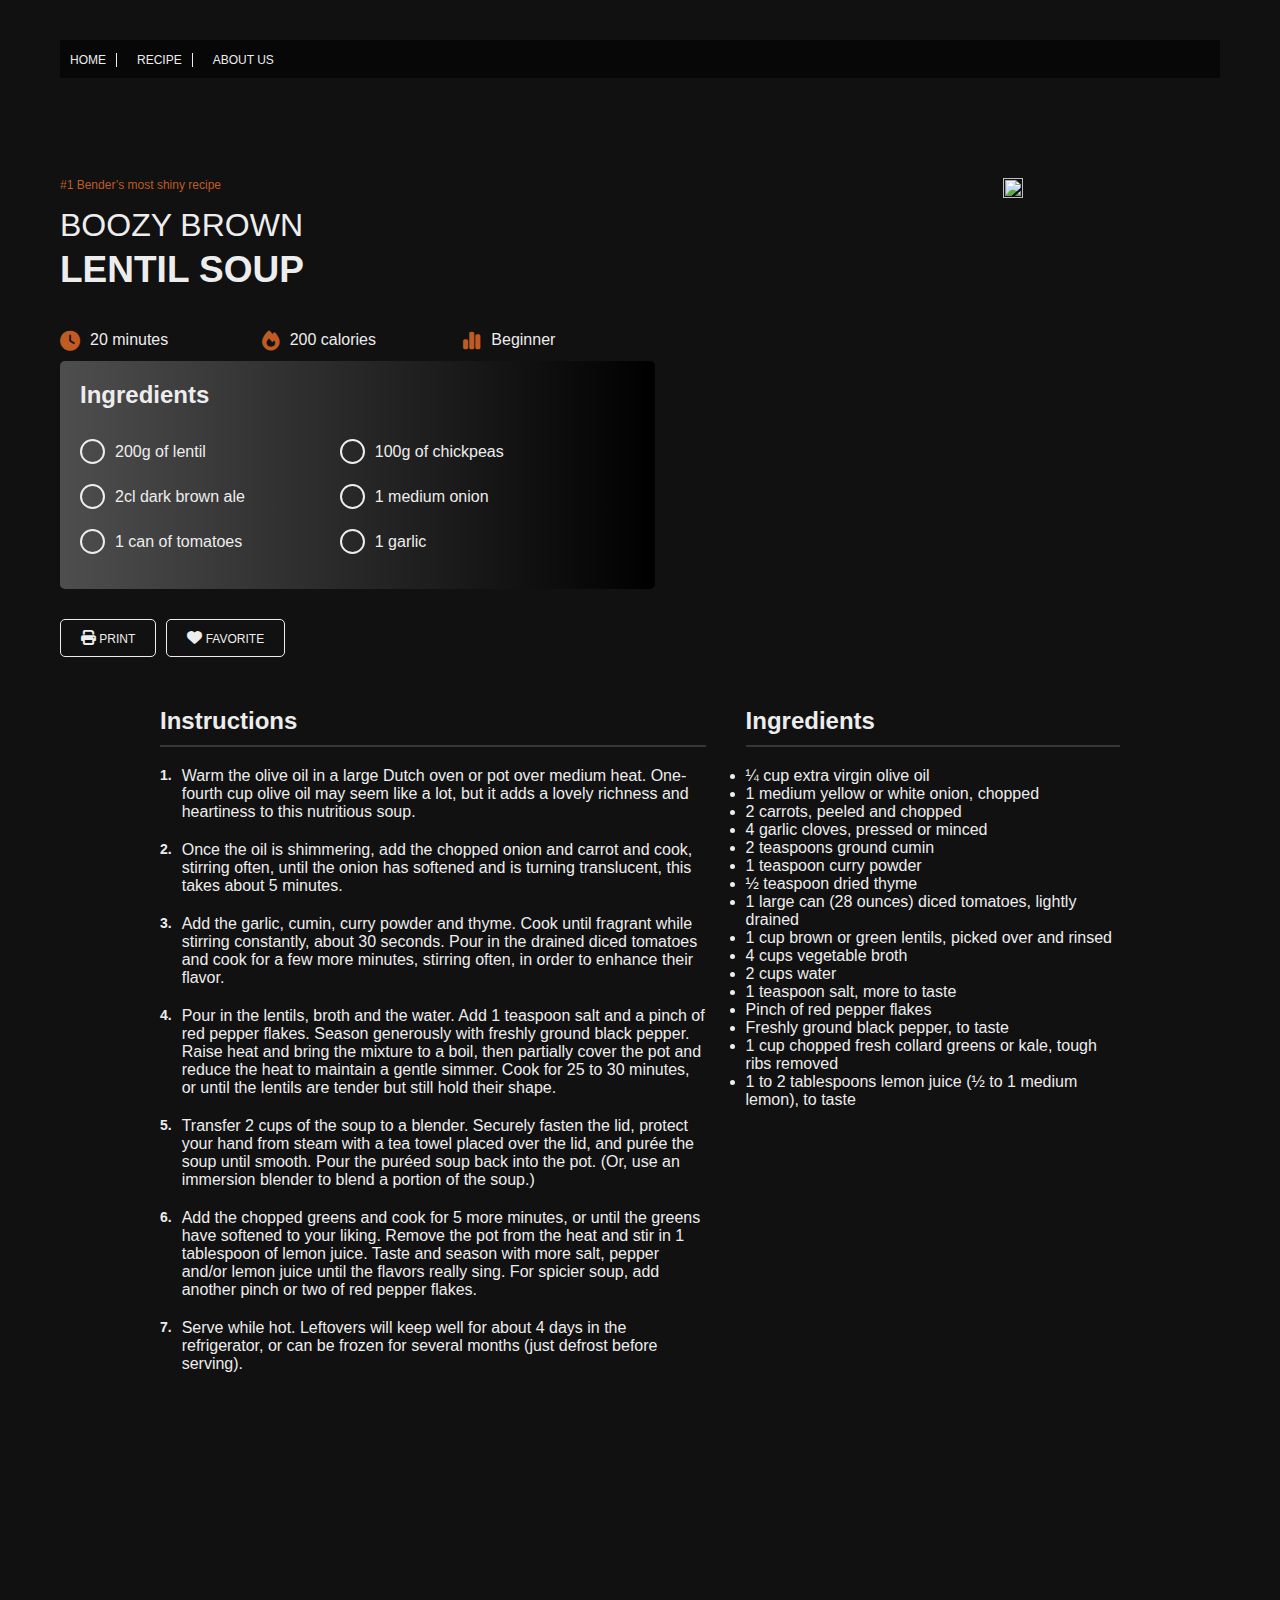
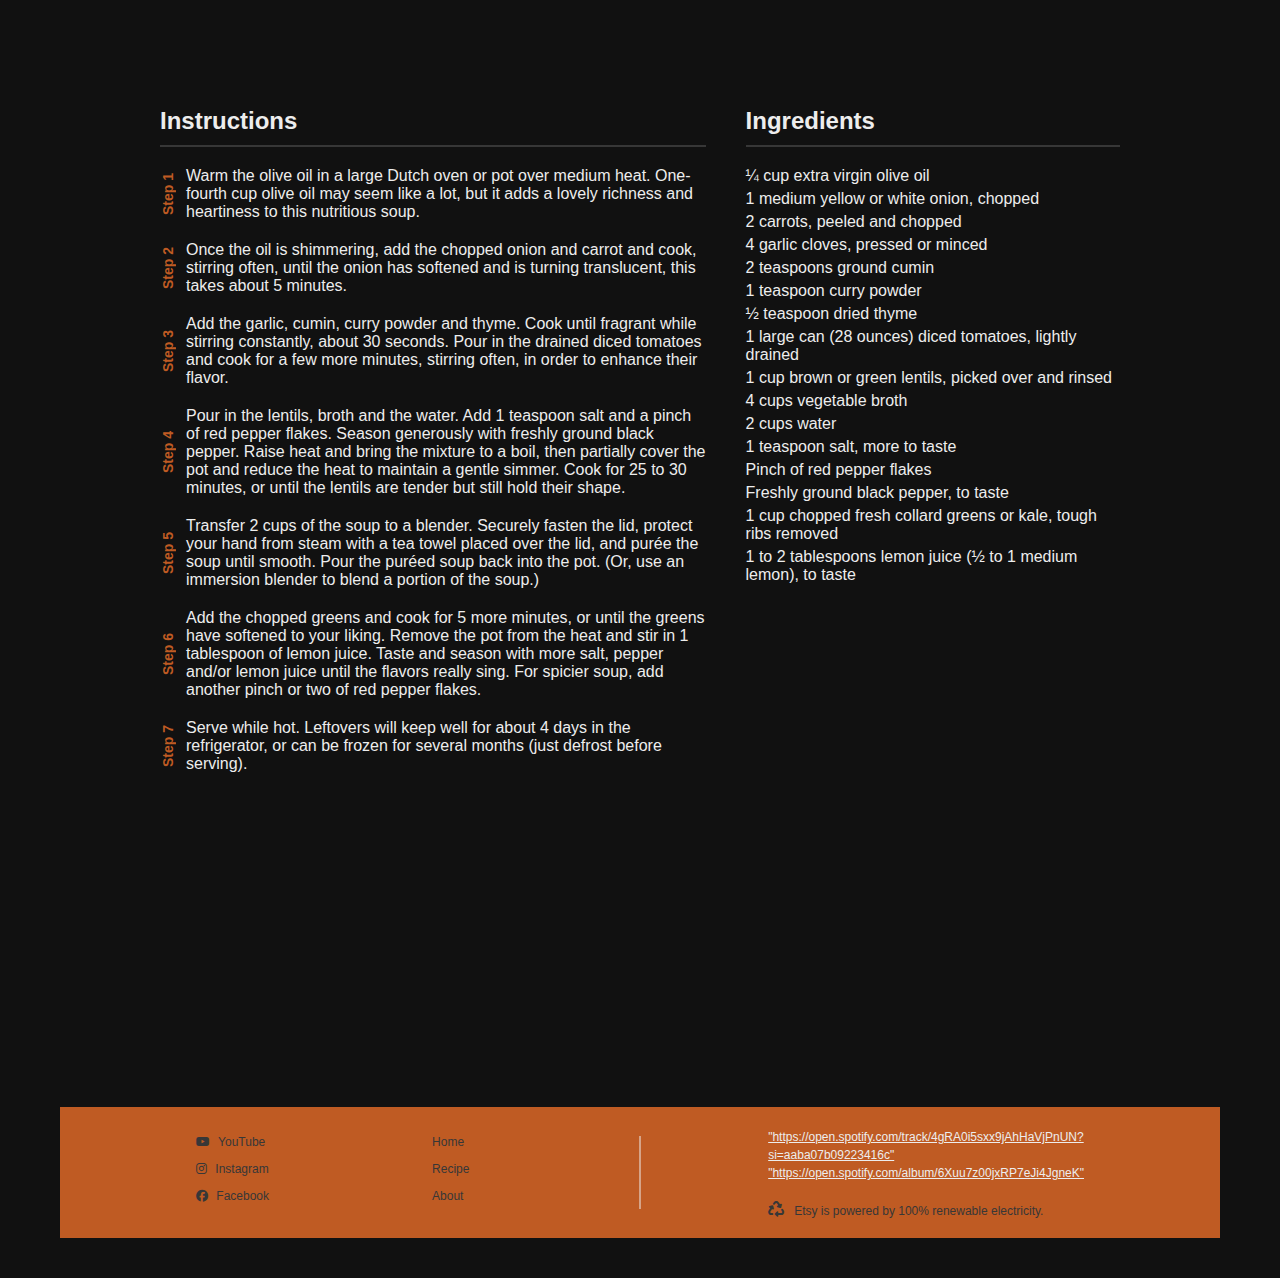
==== commit 29ccc28a: "updates" ====
--- a/file.html
+++ b/file.html
@@ -62,12 +62,12 @@
             <!-- header (h4) + div element (.recipe_details_ingredient_block_checkboxes) & input fields-->
             <h4>Ingredients</h4>
             <div class="recipe_details_ingredient_block_checkboxes">
-              <label><input type="checkbox"> Lentil </label>
-              <label><input type="checkbox"> Chickpeas </label>
-              <label><input type="checkbox"> Brown Ale </label>
-              <label><input type="checkbox"> Onion </label>
-              <label><input type="checkbox"> Tomatoes </label>
-              <label><input type="checkbox"> Garlic </label>
+              <label><input type="checkbox"> 200g of lentil </label>
+              <label><input type="checkbox"> 100g of chickpeas </label>
+              <label><input type="checkbox"> 2cl dark brown ale </label>
+              <label><input type="checkbox"> 1 medium onion </label>
+              <label><input type="checkbox"> 1 can of tomatoes </label>
+              <label><input type="checkbox"> 1 garlic </label>
             </div>
           </div>
 
@@ -90,7 +90,7 @@
       <!-- right side contains image -->
       <div class="recipe_details_right">
         <div class="recipe_details_right_image">
-          <img src="https://s3-alpha-sig.figma.com/img/2ca5/1512/065ec45906eaa1f02310718987f6aa37?Expires=1732492800&Key-Pair-Id=APKAQ4GOSFWCVNEHN3O4&Signature=ketHsFu2ZU3rGpL9uNXbI6XNRuj~ogT47DaYAAEWdaAOEmFxHriA306HbcCWyvjbjiw~1ZEyOYJfI3QOEGjDTQFo9~lh4GQBoGuFB6lYK-lsT2eBqvoMaz1BGDCk837KY1F6pxE0mvrgEjCyjVFL2~SgeUAnlHuZZLKsvG07YIG0u2xzq4fCQbNLnP3k0ZCa9zRYtsoWRNQHGU3S16d35r2OffIhA3KfXZC0otZ6SrU0Q7H7YmqSoboIxHB9jkH3Dnt-x2dBn7pnvMAQ7GkJXPo8IS0Owk2xsy6YeNS84bjtzikwCotHQwoSYUvlD2GwBYGjt1Ol2tqTetU0IRIerA__" alt="">
+          <img src="EASV_images/lentil_soup_file.png" alt="">
         </div>
       </div>
     </section>
--- a/css/style.css
+++ b/css/style.css
@@ -97,14 +97,13 @@
 }
 
 .hero { /* Parent with 100% width*/
-  background-image: url('https://s3-alpha-sig.figma.com/img/373d/b832/eb54bd65b2060f54024c3d369b383fa9?Expires=1731888000&Key-Pair-Id=APKAQ4GOSFWCVNEHN3O4&Signature=GN2lC6pyfrioEXB4bAm37GHKbKWln2jJjjCO6sONbc8cFu19VoQrKBN8NPygNhO-18M2hw1tPy3R~-BeucHvMnKg9~3-WZzSWj6q4nyPQ2-WkpZ~EpyDxJ45w1UO10ewLJ-qsQrgiHYVYTWvfphnwv1vD4PNC5bcbQfXHKbnncB06MZIaLhbFye5i-hzJd05S8~jmhhtWMcX05KiGBPHwRmacuonD9~WqYpAjngTJ-mEMIS~aoXYMuyZ2nHphnhDqtK35qnQf4Uc8hnteEkfSdjCJDbc7GU15i3oFfCDxK0QIf3prAMWjGewgUWTZeYBrinGNOCU6ixdBHHdyYrhoA__');
+  background-image: url('/EASV_images/lentil_soup.jpeg');
   width:var(--width-full);
   height:auto;
   min-height:600px;
   background-repeat: no-repeat;
   background-size: cover;
   background-position: center center;
-
   margin-top:-40px;
   color:var(--background-color-light);
 } 
@@ -450,7 +449,7 @@
 .heroimage {
   width: 100%;
   height: 600px; /* Adjust the height as needed */
-  background-image: url('https://s3-alpha-sig.figma.com/img/d126/448b/7916a93b8533afdfadbf849f32c00aea?Expires=1731888000&Key-Pair-Id=APKAQ4GOSFWCVNEHN3O4&Signature=F6GOYjo4qgJrvyrJN5ZBXoF7h3DD8s921FwfolZWM0DfumItPB-AXRXOtySlUx-dS5AdfYZXfP9pro-P5HApWxsBR8UvBcLgnFN0uAMmb-bWPCfeKNmeHYrMv~~EJJgQlpK42VzpCXftK5gSnhbBy8YQXSRX-1fQK6kkImCicfvAf2Rr22js1vUXZ5GmTtSVhUeSuZPDEwJ3DL~-BmZPklBQqHezyoHKGL-38s7-sd7UL7N-3wcADJGqpqlax8sMeBp2i6pqhQMtRyRv4Roph-AVPi~qgX9D3jC6pX1qX89KsPsJxmuFhbt4uQpibd5cvmuLkz5aLlYD5rZNp6HTSQ__'); /* Replace with your desired image URL */
+  background-image: url('/EASV_images/Cake.jpeg'); /* Replace with your desired image URL */
   background-size: cover;
   background-position: center;
   position: relative;
@@ -761,7 +760,8 @@
   color: var(--background-color-light);
   padding: 20px 20px 5px 20px;
   background: rgb(78,78,78);
-  background: linear-gradient(90deg, rgba(78,78,78,1) 0%, rgba(0,0,0,1) )
+  background: linear-gradient(90deg, rgba(78,78,78,1) 0%, rgba(0,0,0,1) );
+  border-radius: 5px;
 }
 
 .recipe_details_ingredients h4 {
@@ -823,6 +823,10 @@
   margin: 30px 0 0 0;
 }
 
+.recipe_details_ingredient_block_buttons button:hover {
+  background-color: var(--color_dark)
+}
+
 .recipe_details_ingredient_block_buttons button {
   background-color: transparent;
   border: 1px solid var(--background-color-light);
@@ -966,16 +970,6 @@
  .details i {
   color: var(--primary-color);
   margin-right: 8px;
-  font-size: 12px;
- }
- 
- 
- .ingredients {
-  background: rgb(78,78,78);
-  background: linear-gradient(90deg, rgba(78,78,78,1) 0%, rgba(0,0,0,1) 100%);
-  padding: 20px;
-  border-radius: 8px;
-  margin-top: 20px;
   font-size: 12px;
  }
  
@@ -1306,10 +1300,11 @@
   transform: translate(-50%, -50%);
   background-color: rgba(0, 0, 0, 0.5);
   color: #fff;
-  padding: 10px 20px;
+  padding: 50px 70px;
   border-radius: 5px;
   opacity: 0;
   transition: opacity 0.5s ease;
+  font-size: 20px;
 }
 
 .hero-image:hover .overlay {
